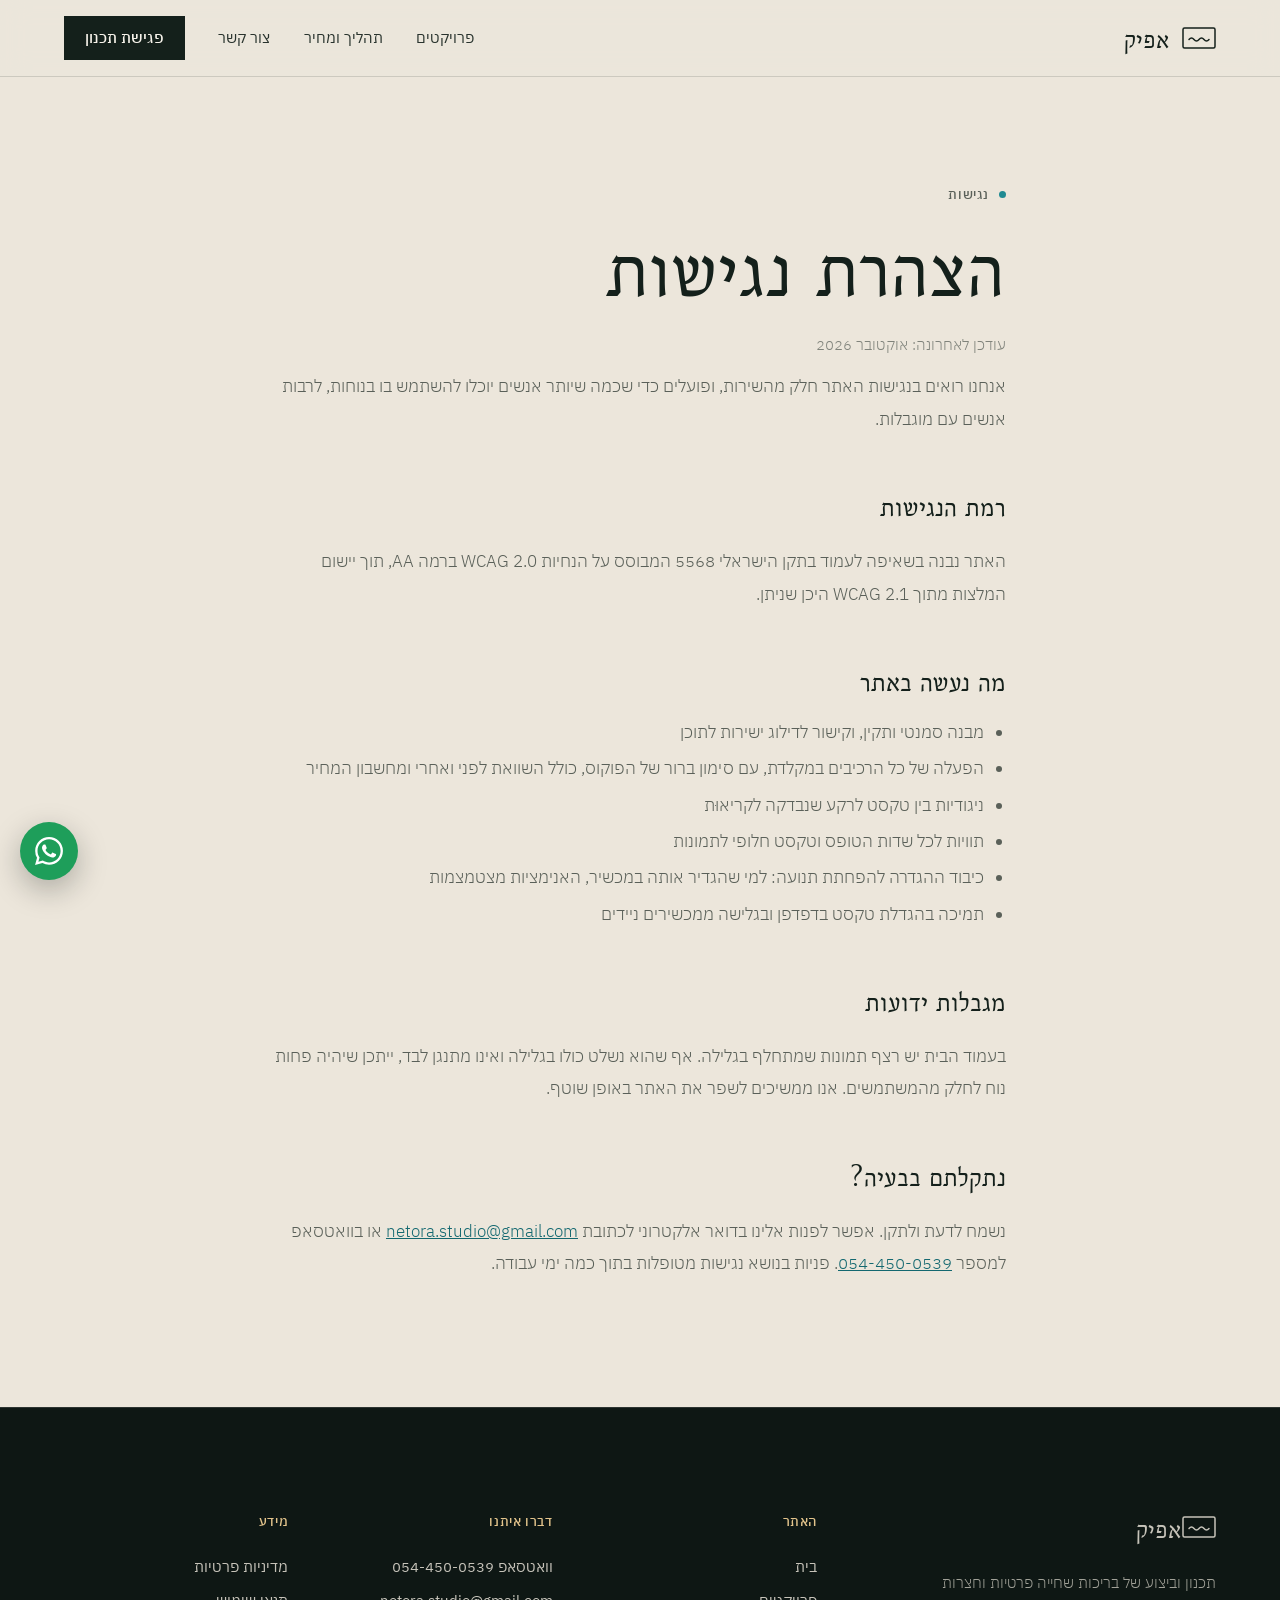
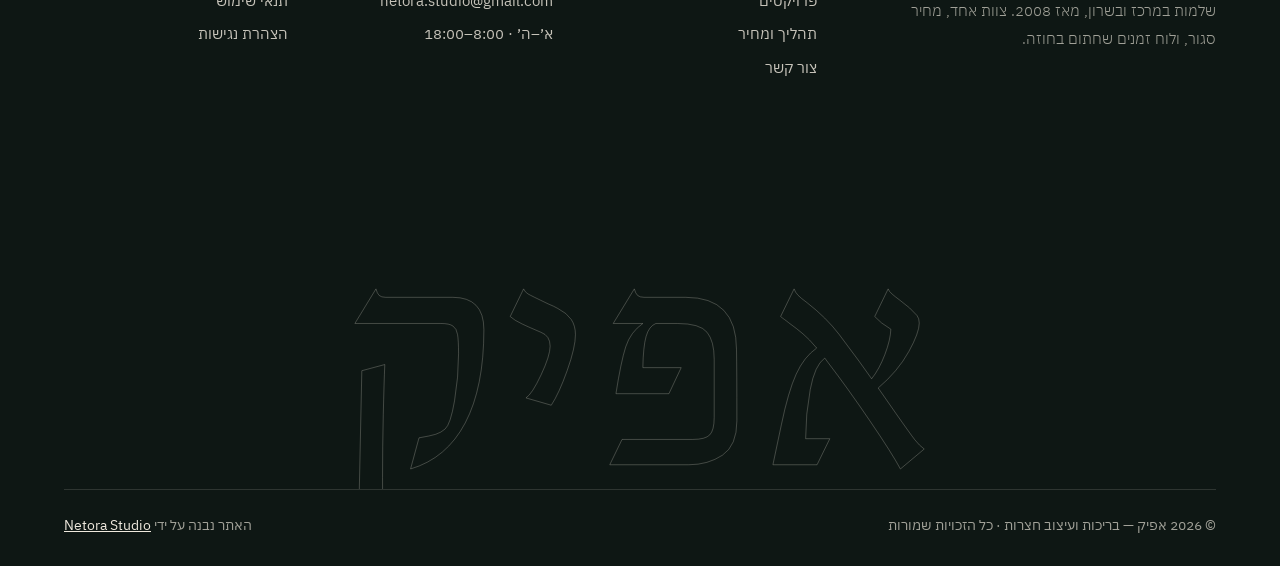
==== accessibility.html @ 0814e356 "Afik site: build-in-scroll home, project, process and price, contact Four pages plus privacy, terms " ====
<!DOCTYPE html>
<html lang="he" dir="rtl">
<head>
<meta charset="utf-8">
<meta name="viewport" content="width=device-width, initial-scale=1, viewport-fit=cover">
<title>הצהרת נגישות | אפיק</title>
<meta name="description" content="הצהרת נגישות של אתר אפיק — בריכות שחייה ועיצוב חצרות.">
<meta name="theme-color" content="#0E1714">
<link rel="canonical" href="https://noamel1407-oss.github.io/afik/accessibility.html">
<meta property="og:type" content="website">
<meta property="og:locale" content="he_IL">
<meta property="og:site_name" content="אפיק — בריכות ועיצוב חצרות">
<meta property="og:url" content="https://noamel1407-oss.github.io/afik/accessibility.html">
<meta property="og:title" content="הצהרת נגישות | אפיק">
<meta property="og:description" content="אפיק — בריכות שחייה ועיצוב חצרות.">
<meta property="og:image" content="https://noamel1407-oss.github.io/afik/media/share.jpg">
<meta property="og:image:secure_url" content="https://noamel1407-oss.github.io/afik/media/share.jpg">
<meta property="og:image:type" content="image/jpeg">
<meta property="og:image:width" content="1200">
<meta property="og:image:height" content="630">
<meta property="og:image:alt" content="בריכה בחצר מול בית עם חזית זכוכית, בשעת שקיעה, והשם אפיק">
<meta name="twitter:card" content="summary_large_image">
<meta name="twitter:title" content="הצהרת נגישות | אפיק">
<meta name="twitter:description" content="אפיק — בריכות שחייה ועיצוב חצרות.">
<meta name="twitter:image" content="https://noamel1407-oss.github.io/afik/media/share.jpg">
<link rel="icon" href="data:image/svg+xml,%3Csvg xmlns='http://www.w3.org/2000/svg' viewBox='0 0 64 64'%3E%3Crect width='64' height='64' fill='%230E1714'/%3E%3Cg fill='none' stroke='%23ECE6DB' stroke-width='3' stroke-linecap='round'%3E%3Crect x='12' y='19' width='40' height='26' rx='2'/%3E%3Cpath d='M19 33q3-4 6.5 0t6.5 0 6.5 0 6 0'/%3E%3C/g%3E%3C/svg%3E">
<link rel="preload" href="fonts/bellefair-hebrew-400-normal.woff2" as="font" type="font/woff2" crossorigin>
<link rel="preload" href="fonts/ibm-plex-sans-hebrew-hebrew-300-normal.woff2" as="font" type="font/woff2" crossorigin>
<link rel="preload" href="fonts/ibm-plex-sans-hebrew-hebrew-400-normal.woff2" as="font" type="font/woff2" crossorigin>
<script>(function(){var d=document.documentElement;d.classList.add('js');try{if(sessionStorage.getItem('afik-go')){d.classList.add('veil-in');sessionStorage.removeItem('afik-go')}}catch(e){}})();</script>
<link rel="stylesheet" href="site.css?v=1">
</head>
<body>
<a class="skip" href="#main">דילוג לתוכן</a>
<div id="veil" aria-hidden="true"></div>
<header id="nav" data-on="light">
  <a class="logo" href="index.html" aria-label="אפיק — לדף הבית"><svg viewBox="0 0 34 22" fill="none" stroke="currentColor" stroke-width="1.5" stroke-linecap="round" aria-hidden="true"><rect x="1" y="1" width="32" height="20" rx="1.5"/><path d="M7 12.5q2.5-3 5 0t5 0 5 0 5 0"/></svg><span>אפיק</span></a>
  <div class="nav-r">
    <nav class="nav-links" aria-label="ראשי"><a href="projects.html">פרויקטים</a><a href="process.html">תהליך ומחיר</a><a href="contact.html">צור קשר</a></nav>
    <a class="nav-cta" href="contact.html">פגישת תכנון</a>
    <button class="burger" type="button" aria-label="תפריט" aria-expanded="false" aria-controls="menu"><i></i><i></i></button>
  </div>
</header>
<div id="menu" aria-label="תפריט">
  <nav><a href="index.html">בית</a><a href="projects.html">פרויקטים</a><a href="process.html">תהליך ומחיר</a><a href="contact.html">צור קשר</a></nav>
  <div class="m-foot"><a href="https://wa.me/972544500539" target="_blank" rel="noopener">וואטסאפ 054-450-0539</a><a href="mailto:netora.studio@gmail.com">netora.studio@gmail.com</a><span>א׳–ה׳ · 8:00–18:00</span></div>
</div>

<main id="main" class="legal">
  <div class="wrap">
    <div class="lbl">נגישות</div>
    <h1>הצהרת נגישות</h1>
    <p class="upd">עודכן לאחרונה: אוקטובר 2026</p>
    <p>אנחנו רואים בנגישות האתר חלק מהשירות, ופועלים כדי שכמה שיותר אנשים יוכלו להשתמש בו בנוחות, לרבות אנשים עם מוגבלות.</p><h2>רמת הנגישות</h2><p>האתר נבנה בשאיפה לעמוד בתקן הישראלי 5568 המבוסס על הנחיות WCAG 2.0 ברמה AA, תוך יישום המלצות מתוך WCAG 2.1 היכן שניתן.</p><h2>מה נעשה באתר</h2><ul><li>מבנה סמנטי ותקין, וקישור לדילוג ישירות לתוכן</li><li>הפעלה של כל הרכיבים במקלדת, עם סימון ברור של הפוקוס, כולל השוואת לפני ואחרי ומחשבון המחיר</li><li>ניגודיות בין טקסט לרקע שנבדקה לקריאוּת</li><li>תוויות לכל שדות הטופס וטקסט חלופי לתמונות</li><li>כיבוד ההגדרה להפחתת תנועה: למי שהגדיר אותה במכשיר, האנימציות מצטמצמות</li><li>תמיכה בהגדלת טקסט בדפדפן ובגלישה ממכשירים ניידים</li></ul><h2>מגבלות ידועות</h2><p>בעמוד הבית יש רצף תמונות שמתחלף בגלילה. אף שהוא נשלט כולו בגלילה ואינו מתנגן לבד, ייתכן שיהיה פחות נוח לחלק מהמשתמשים. אנו ממשיכים לשפר את האתר באופן שוטף.</p><h2>נתקלתם בבעיה?</h2><p>נשמח לדעת ולתקן. אפשר לפנות אלינו בדואר אלקטרוני לכתובת <a href="mailto:netora.studio@gmail.com" dir="ltr">netora.studio@gmail.com</a> או בוואטסאפ למספר <a href="https://wa.me/972544500539" dir="ltr">054-450-0539</a>. פניות בנושא נגישות מטופלות בתוך כמה ימי עבודה.</p>
  </div>
</main>
<footer class="site on-dark" data-nav="dark">
  <div class="wrap">
    <div class="f-grid">
      <div>
        <a class="logo" href="index.html" style="color:var(--on-night)"><svg viewBox="0 0 34 22" fill="none" stroke="currentColor" stroke-width="1.5" stroke-linecap="round" aria-hidden="true"><rect x="1" y="1" width="32" height="20" rx="1.5"/><path d="M7 12.5q2.5-3 5 0t5 0 5 0 5 0"/></svg><span>אפיק</span></a>
        <p class="about" style="margin-top:20px">תכנון וביצוע של בריכות שחייה פרטיות וחצרות שלמות במרכז ובשרון, מאז 2008. צוות אחד, מחיר סגור, ולוח זמנים שחתום בחוזה.</p>
      </div>
      <div><h4>האתר</h4><a href="index.html">בית</a><a href="projects.html">פרויקטים</a><a href="process.html">תהליך ומחיר</a><a href="contact.html">צור קשר</a></div>
      <div><h4>דברו איתנו</h4><a href="https://wa.me/972544500539" target="_blank" rel="noopener">וואטסאפ <span dir="ltr">054-450-0539</span></a><a href="mailto:netora.studio@gmail.com">netora.studio@gmail.com</a><a href="contact.html">א׳–ה׳ · 8:00–18:00</a></div>
      <div><h4>מידע</h4><a href="privacy.html">מדיניות פרטיות</a><a href="terms.html">תנאי שימוש</a><a href="accessibility.html">הצהרת נגישות</a></div>
    </div>
    <div class="f-word" aria-hidden="true">אפיק</div>
    <div class="f-base">
      <span>© <span id="yr">2026</span> אפיק — בריכות ועיצוב חצרות · כל הזכויות שמורות</span>
      <span>האתר נבנה על ידי <a href="https://www.instagram.com/netora._studio/" target="_blank" rel="noopener">Netora Studio</a></span>
    </div>
  </div>
</footer>
<a class="wa-fab" href="https://wa.me/972544500539" target="_blank" rel="noopener" aria-label="כתבו לנו בוואטסאפ"><svg viewBox="0 0 24 24" fill="currentColor" aria-hidden="true"><path d="M.057 24l1.687-6.163a11.867 11.867 0 0 1-1.587-5.946C.16 5.335 5.495 0 12.05 0a11.817 11.817 0 0 1 8.413 3.488 11.824 11.824 0 0 1 3.48 8.414c-.003 6.557-5.338 11.892-11.893 11.892a11.9 11.9 0 0 1-5.688-1.448L.057 24zm6.597-3.807c1.676.995 3.276 1.591 5.392 1.592 5.448 0 9.886-4.434 9.889-9.885.002-5.462-4.415-9.89-9.881-9.892-5.452 0-9.887 4.434-9.889 9.884-.001 2.225.651 3.891 1.746 5.634l-.999 3.648 3.742-.981zm11.387-5.464c-.074-.124-.272-.198-.57-.347-.297-.149-1.758-.868-2.031-.967-.272-.099-.47-.149-.669.149-.198.297-.768.967-.941 1.165-.173.198-.347.223-.644.074-.297-.149-1.255-.462-2.39-1.475-.883-.788-1.48-1.761-1.653-2.059-.173-.297-.018-.458.13-.606.134-.133.297-.347.446-.521.151-.172.2-.296.3-.495.099-.198.05-.372-.025-.521-.075-.148-.669-1.611-.916-2.206-.242-.579-.487-.501-.669-.51l-.57-.01c-.198 0-.52.074-.792.372s-1.04 1.016-1.04 2.479 1.065 2.876 1.213 3.074c.149.198 2.095 3.2 5.076 4.487.709.306 1.263.489 1.694.626.712.226 1.36.194 1.872.118.571-.085 1.758-.719 2.006-1.413.248-.695.248-1.29.173-1.414z"/></svg><span class="tip">כתבו לנו בוואטסאפ</span></a>
<script src="site.js?v=1"></script>
</body>
</html>
---- site.css ----
/* ==========================================================================
   AFIK — pools & gardens
   Travertine stone, cypress ink, one turquoise accent taken from the water.
   Bellefair for display, IBM Plex Sans Hebrew for text. Native scroll only.
   ========================================================================== */

@font-face{font-family:"Bellefair";src:url(fonts/bellefair-hebrew-400-normal.woff2) format("woff2");font-weight:400;font-display:swap;unicode-range:U+0307-0308,U+0590-05FF,U+200C-2010,U+20AA,U+25CC,U+FB1D-FB4F}
@font-face{font-family:"Bellefair";src:url(fonts/bellefair-latin-400-normal.woff2) format("woff2");font-weight:400;font-display:swap;unicode-range:U+0000-00FF,U+0131,U+0152-0153,U+02BB-02BC,U+02C6,U+02DA,U+02DC,U+2000-206F,U+2074,U+20AC,U+2122,U+2191,U+2193,U+2212,U+2215,U+FEFF,U+FFFD}
@font-face{font-family:"Plex";src:url(fonts/ibm-plex-sans-hebrew-hebrew-300-normal.woff2) format("woff2");font-weight:300;font-display:swap;unicode-range:U+0307-0308,U+0590-05FF,U+200C-2010,U+20AA,U+25CC,U+FB1D-FB4F}
@font-face{font-family:"Plex";src:url(fonts/ibm-plex-sans-hebrew-hebrew-400-normal.woff2) format("woff2");font-weight:400;font-display:swap;unicode-range:U+0307-0308,U+0590-05FF,U+200C-2010,U+20AA,U+25CC,U+FB1D-FB4F}
@font-face{font-family:"Plex";src:url(fonts/ibm-plex-sans-hebrew-hebrew-500-normal.woff2) format("woff2");font-weight:500;font-display:swap;unicode-range:U+0307-0308,U+0590-05FF,U+200C-2010,U+20AA,U+25CC,U+FB1D-FB4F}
@font-face{font-family:"Plex";src:url(fonts/ibm-plex-sans-hebrew-hebrew-600-normal.woff2) format("woff2");font-weight:600;font-display:swap;unicode-range:U+0307-0308,U+0590-05FF,U+200C-2010,U+20AA,U+25CC,U+FB1D-FB4F}
@font-face{font-family:"Plex";src:url(fonts/ibm-plex-sans-hebrew-latin-300-normal.woff2) format("woff2");font-weight:300;font-display:swap;unicode-range:U+0000-00FF,U+2000-206F,U+20AC,U+2122,U+2212}
@font-face{font-family:"Plex";src:url(fonts/ibm-plex-sans-hebrew-latin-400-normal.woff2) format("woff2");font-weight:400;font-display:swap;unicode-range:U+0000-00FF,U+2000-206F,U+20AC,U+2122,U+2212}
@font-face{font-family:"Plex";src:url(fonts/ibm-plex-sans-hebrew-latin-500-normal.woff2) format("woff2");font-weight:500;font-display:swap;unicode-range:U+0000-00FF,U+2000-206F,U+20AC,U+2122,U+2212}
@font-face{font-family:"Plex";src:url(fonts/ibm-plex-sans-hebrew-latin-600-normal.woff2) format("woff2");font-weight:600;font-display:swap;unicode-range:U+0000-00FF,U+2000-206F,U+20AC,U+2122,U+2212}

:root{
  --stone:#ECE6DB; --paper:#F6F2EA; --sand:#DDD3C3;
  --ink:#14201B; --ink2:rgba(20,32,27,.68); --ink3:rgba(20,32,27,.5); --line:rgba(20,32,27,.14);
  --night:#0E1714; --night2:#16211D; --on-night:#EFE9DE; --on-night2:rgba(239,233,222,.66); --night-line:rgba(239,233,222,.14);
  --water:#1F8A92; --water-ink:#136870; --gold:#E3C48C;
  --display:"Bellefair","Frank Ruhl Libre",Georgia,serif;
  --sans:"Plex","Assistant",system-ui,-apple-system,"Segoe UI",Arial,sans-serif;
  --pad:max(20px,5vw);
  --out:cubic-bezier(.16,.84,.3,1);
  --io:cubic-bezier(.76,0,.24,1);
  --nav-h:76px;
}
*,*:before,*:after{box-sizing:border-box}
html{-webkit-text-size-adjust:100%;scroll-padding-top:90px}
body{margin:0;background:var(--stone);color:var(--ink);font-family:var(--sans);font-weight:400;font-size:17px;line-height:1.7;
  -webkit-font-smoothing:antialiased;text-rendering:optimizeLegibility;overflow-x:clip}
img{display:block;max-width:100%;height:auto}
a{color:inherit}
button,input,select,textarea{font:inherit;color:inherit}
h1,h2,h3,h4,p,figure,blockquote,ul,ol,dl,dd{margin:0}
ul,ol{padding:0;list-style:none}
:focus-visible{outline:2px solid var(--water);outline-offset:3px}
.sr{position:absolute!important;width:1px;height:1px;overflow:hidden;clip:rect(0 0 0 0);white-space:nowrap}
.skip{position:fixed;top:-60px;inset-inline-start:16px;z-index:300;background:var(--ink);color:var(--paper);padding:10px 16px;text-decoration:none;transition:top .2s}
.skip:focus{top:12px}
::selection{background:var(--water);color:#fff}

.wrap{width:100%;max-width:1360px;margin-inline:auto;padding-inline:var(--pad)}
.lbl{display:inline-flex;align-items:center;gap:10px;font-size:12.5px;font-weight:500;letter-spacing:.05em;color:var(--ink2)}
.lbl:before{content:"";width:7px;height:7px;border-radius:50%;background:var(--water);flex:none}
.on-dark .lbl,.lbl.light{color:var(--on-night2)}
.on-dark .lbl:before,.lbl.light:before{background:var(--gold)}
.disp{font-family:var(--display);font-weight:400;letter-spacing:-.005em}

/* ---------- buttons ---------- */
.btn{display:inline-flex;align-items:center;justify-content:center;gap:14px;min-height:56px;padding:0 28px;border:1px solid var(--ink);
  background:var(--ink);color:var(--paper);text-decoration:none;font-size:16px;font-weight:500;letter-spacing:.01em;cursor:pointer;
  transition:background .35s var(--out),color .35s var(--out),border-color .35s var(--out)}
.btn .ar{width:22px;height:12px;flex:none;transition:transform .45s var(--out)}
.btn:hover{background:var(--water-ink);border-color:var(--water-ink)}
.btn:hover .ar{transform:translateX(-6px)}
.btn.ghost{background:transparent;color:var(--ink)}
.btn.ghost:hover{background:var(--ink);color:var(--paper)}
.on-dark .btn,.btn.light{background:var(--on-night);color:var(--night);border-color:var(--on-night)}
.on-dark .btn:hover,.btn.light:hover{background:var(--gold);border-color:var(--gold)}
.on-dark .btn.ghost,.btn.light.ghost{background:transparent;color:var(--on-night);border-color:rgba(239,233,222,.5)}
.on-dark .btn.ghost:hover,.btn.light.ghost:hover{background:var(--on-night);color:var(--night);border-color:var(--on-night)}
.tl{display:inline-flex;align-items:center;gap:10px;text-decoration:none;font-weight:500;font-size:15.5px;padding-bottom:6px;
  background:linear-gradient(currentColor,currentColor) right bottom/100% 1px no-repeat;transition:background-size .5s var(--out)}
.tl:hover{background-size:0 1px}
.tl .ar{width:20px;height:11px}

/* ---------- page veil (transitions between pages) ---------- */
#veil{position:fixed;inset:0;z-index:250;background:var(--night);pointer-events:none;transform:scaleY(0);transform-origin:bottom}
html.veil-in #veil{transform:scaleY(1);transform-origin:top}
html.veil-out #veil{transform:scaleY(0);transform-origin:top;transition:transform .75s var(--io)}
html.veil-go #veil{transform:scaleY(1);transform-origin:bottom;transition:transform .55s var(--io);pointer-events:auto}

/* ---------- preloader (home, first visit) ---------- */
#pre{position:fixed;inset:0;z-index:260;background:var(--night);color:var(--on-night);display:none;transition:transform 1.05s var(--io)}
html.pre #pre{display:block}
html.pre-done #pre{transform:translateY(-101%)}
.pre-mid{position:absolute;inset:0;display:flex;flex-direction:column;align-items:center;justify-content:center;gap:22px}
.pre-mid svg{width:78px;height:52px}
.pre-mid svg *{stroke-dasharray:150;stroke-dashoffset:150;animation:draw 1.6s var(--out) forwards}
.pre-mid svg path{animation-delay:.35s}
@keyframes draw{to{stroke-dashoffset:0}}
.pre-name{font-family:var(--display);font-size:44px;line-height:1;opacity:0;animation:fadein 1s ease .5s forwards}
@keyframes fadein{to{opacity:1}}
.pre-foot{position:absolute;inset-inline:var(--pad);bottom:max(26px,4vh);display:flex;justify-content:space-between;align-items:flex-end;font-size:13px;letter-spacing:.04em;color:var(--on-night2)}
.pre-n{font-family:var(--display);font-size:clamp(70px,11vw,150px);line-height:.8;color:var(--on-night);direction:ltr}
.pre-bar{position:absolute;inset-inline:0;bottom:0;height:2px;background:var(--night-line)}
.pre-bar i{display:block;height:100%;background:var(--gold);transform:scaleX(0);transform-origin:right}

/* ---------- nav ---------- */
#nav{position:fixed;inset:0 0 auto 0;z-index:120;height:var(--nav-h);display:flex;align-items:center;justify-content:space-between;gap:24px;
  padding-inline:var(--pad);color:var(--ink);transition:color .4s ease,transform .5s var(--out)}
#nav:before{content:"";position:absolute;inset:0;z-index:-1;background:rgba(236,230,219,.9);-webkit-backdrop-filter:blur(14px);backdrop-filter:blur(14px);
  box-shadow:0 1px 0 var(--line);transition:opacity .4s ease}
#nav[data-on="dark"]{color:var(--on-night)}
#nav[data-on="dark"]:before{opacity:0}
#nav.hide{transform:translateY(-100%)}
.logo{display:flex;align-items:center;gap:12px;text-decoration:none;flex:none}
.logo svg{width:34px;height:22px;flex:none}
.logo span{font-family:var(--display);font-size:29px;line-height:1;padding-top:2px}
.nav-links{display:flex;align-items:center;gap:clamp(18px,2.6vw,40px);font-size:15px}
.nav-links a{text-decoration:none;position:relative;padding:6px 0;opacity:.9}
.nav-links a:after{content:"";position:absolute;inset-inline:0;bottom:0;height:1px;background:currentColor;transform:scaleX(0);transform-origin:right;transition:transform .45s var(--out)}
.nav-links a:hover:after,.nav-links a[aria-current="page"]:after{transform:scaleX(1)}
.nav-cta{display:inline-flex;align-items:center;gap:10px;height:44px;padding:0 20px;border:1px solid currentColor;text-decoration:none;font-size:14.5px;font-weight:500;
  transition:background .3s,color .3s,border-color .3s}
#nav:not([data-on="dark"]) .nav-cta{background:var(--ink);color:var(--paper);border-color:var(--ink)}
#nav:not([data-on="dark"]) .nav-cta:hover{background:var(--water-ink);border-color:var(--water-ink)}
#nav[data-on="dark"] .nav-cta{background:rgba(14,23,20,.18)}
#nav[data-on="dark"] .nav-cta:hover{background:var(--on-night);color:var(--night)}
.nav-r{display:flex;align-items:center;gap:clamp(18px,2.6vw,40px)}
.burger{display:none;width:44px;height:44px;border:0;background:none;padding:0;cursor:pointer;position:relative}
.burger i{position:absolute;inset-inline:10px;height:1.5px;background:currentColor;transition:transform .4s var(--out),top .4s var(--out)}
.burger i:nth-child(1){top:17px}.burger i:nth-child(2){top:26px}
html.menu-open .burger i:nth-child(1){top:21.5px;transform:rotate(45deg)}
html.menu-open .burger i:nth-child(2){top:21.5px;transform:rotate(-45deg)}
#menu{position:fixed;inset:0;z-index:110;background:var(--night);color:var(--on-night);display:flex;flex-direction:column;justify-content:flex-end;
  padding:calc(var(--nav-h) + 20px) var(--pad) max(32px,5vh);clip-path:inset(0 0 100% 0);transition:clip-path .7s var(--io);visibility:hidden}
html.menu-open #menu{clip-path:inset(0 0 0 0);visibility:visible}
html.menu-open #nav{color:var(--on-night)}
html.menu-open #nav:before{opacity:0}
#menu nav a{display:block;font-family:var(--display);font-size:clamp(46px,13vw,80px);line-height:1.12;text-decoration:none;
  transform:translateY(30px);opacity:0;transition:transform .7s var(--out),opacity .7s var(--out)}
html.menu-open #menu nav a{transform:none;opacity:1}
html.menu-open #menu nav a:nth-child(2){transition-delay:.06s}html.menu-open #menu nav a:nth-child(3){transition-delay:.12s}html.menu-open #menu nav a:nth-child(4){transition-delay:.18s}
#menu .m-foot{margin-top:38px;padding-top:22px;border-top:1px solid var(--night-line);display:flex;flex-wrap:wrap;gap:14px 28px;font-size:15px;color:var(--on-night2)}
#menu .m-foot a{text-decoration:none}
@media(max-width:900px){
  :root{--nav-h:66px}
  .nav-links,.nav-r .nav-cta{display:none}
  .burger{display:block}
  .logo span{font-size:26px}
}

/* ---------- reveal ---------- */
[data-rv]{opacity:0;transform:translateY(28px);transition:opacity 1.1s var(--out),transform 1.1s var(--out)}
[data-rv].in{opacity:1;transform:none}
[data-rv="2"]{transition-delay:.1s}[data-rv="3"]{transition-delay:.2s}[data-rv="4"]{transition-delay:.3s}
.split .ln{display:block;overflow:hidden;padding-bottom:.08em;margin-bottom:-.08em}
.split .ln > span{display:inline-block;transform:translateY(105%);transition:transform 1.2s var(--out)}
.split.in .ln > span{transform:none}
.split.in .ln:nth-child(2) > span{transition-delay:.08s}.split.in .ln:nth-child(3) > span{transition-delay:.16s}.split.in .ln:nth-child(4) > span{transition-delay:.24s}
.say .w{color:rgba(20,32,27,.18);transition:color .35s ease}
.say .w.on{color:var(--ink)}
.on-dark .say .w{color:rgba(239,233,222,.2)}
.on-dark .say .w.on{color:var(--on-night)}
.wipe{clip-path:inset(0 0 100% 0);transition:clip-path 1.4s var(--io)}
.wipe.in{clip-path:inset(0 0 0 0)}
.wipe img{transform:scale(1.16);transition:transform 2s var(--out)}
.wipe.in img{transform:scale(1)}

/* ==========================================================================
   HOME — the build
   ========================================================================== */
#build{position:relative;height:640vh;background:var(--night)}
#build .stage{position:sticky;top:0;height:100vh;height:100lvh;overflow:hidden}
.frames{position:absolute;inset:0}
.frames img{position:absolute;inset:0;width:100%;height:100%;object-fit:cover;object-position:50% 50%;opacity:0;will-change:opacity,transform}
.frames img:first-child{opacity:1}
.b-scrim{position:absolute;inset:0;pointer-events:none;
  background:
   linear-gradient(to top,rgba(10,17,14,.78) 0%,rgba(10,17,14,.38) 26%,rgba(10,17,14,0) 52%),
   linear-gradient(to bottom,rgba(10,17,14,.42) 0%,rgba(10,17,14,0) 18%)}
.b-ui{position:absolute;inset-inline:0;top:0;height:100vh;height:100dvh;z-index:4;color:var(--on-night);pointer-events:none}
.b-ui a,.b-ui button{pointer-events:auto}

.b-hero{position:absolute;inset-inline:var(--pad);bottom:max(46px,7vh);display:grid;grid-template-columns:1fr auto;align-items:end;gap:24px;will-change:transform,opacity}
.b-hero .eyebrow{font-size:14px;letter-spacing:.04em;font-weight:500;color:rgba(239,233,222,.86);margin-bottom:0;text-shadow:0 1px 12px rgba(10,17,14,.5)}
.wordmark{font-family:var(--display);font-weight:400;font-size:clamp(120px,19vw,300px);line-height:.86;margin-inline-start:-.03em;overflow:hidden;padding-top:.04em;padding-bottom:.02em;margin-top:-.2em}
.wordmark span{display:inline-block;transform:translateY(108%);transition:transform 1.3s var(--out)}
html.ready .wordmark span{transform:none}
.b-hero .tag{font-family:var(--display);font-size:clamp(22px,2.3vw,34px);line-height:1.2;margin-top:10px;opacity:0;transition:opacity 1s ease .5s}
html.ready .b-hero .tag{opacity:1}
.cue{display:flex;flex-direction:column;align-items:center;gap:14px;font-size:13px;letter-spacing:.05em;color:var(--on-night2);opacity:0;transition:opacity 1s ease .9s}
html.ready .cue{opacity:1}
.cue i{display:block;width:1px;height:54px;background:linear-gradient(var(--on-night),transparent);transform-origin:top;animation:drip 2.4s var(--out) infinite}
@keyframes drip{0%{transform:scaleY(0);opacity:1}60%{transform:scaleY(1);opacity:1}100%{transform:scaleY(1);opacity:0}}

.weeks{position:absolute;inset-inline-end:var(--pad);bottom:max(46px,7vh);text-align:left;opacity:0;transform:translateY(20px);transition:opacity .6s ease,transform .8s var(--out)}
.weeks.on{opacity:1;transform:none}
.weeks .k{font-size:13px;letter-spacing:.05em;color:var(--on-night2);font-weight:500}
.weeks .n{font-family:var(--display);font-size:clamp(84px,10vw,160px);line-height:1;direction:ltr;display:flex;align-items:flex-end;gap:10px;margin-top:8px}
.weeks .n small{font-family:var(--sans);font-size:15px;color:var(--on-night2);line-height:1.6;letter-spacing:.06em}
.digit{display:inline-block;height:1em;overflow:hidden;position:relative;width:.52em}
.digit b{position:absolute;inset-inline:0;top:0;font-weight:400;display:flex;flex-direction:column;transition:transform .6s var(--out)}
.digit b span{height:1em;line-height:1;display:block;text-align:center}

.chs{position:absolute;inset-inline-start:var(--pad);bottom:max(46px,7vh);width:min(620px,58vw)}
.ch{position:absolute;inset-inline-start:0;bottom:0;width:100%;visibility:hidden;transition:visibility 0s linear .55s}
.ch.on{visibility:visible;transition:none}
.ch .no{font-size:13px;letter-spacing:.05em;font-weight:500;color:var(--gold);overflow:hidden}
.ch h2{font-family:var(--display);font-weight:400;font-size:clamp(46px,6.2vw,104px);line-height:.98;margin-top:10px;overflow:hidden;padding-bottom:.08em}
.ch p{font-size:clamp(15px,1.15vw,18px);font-weight:300;line-height:1.6;color:rgba(239,233,222,.86);margin-top:14px;max-width:34ch;overflow:hidden}
.ch .no > span,.ch h2 > span,.ch p > span{display:inline-block;transform:translateY(110%);transition:transform .5s ease-in}
.ch.on .no > span,.ch.on h2 > span,.ch.on p > span{transform:none;transition:transform 1s var(--out)}
.ch.on h2 > span{transition-delay:.06s}.ch.on p > span{transition-delay:.14s}
.ch .acts{display:flex;flex-wrap:wrap;gap:12px;margin-top:26px;opacity:0;transform:translateY(16px);transition:opacity .4s ease,transform .5s var(--out)}
.ch.on .acts{opacity:1;transform:none;transition:opacity .9s ease .3s,transform 1s var(--out) .3s}

.b-rail{position:absolute;inset-inline:0;bottom:0;height:2px;background:rgba(239,233,222,.16)}
.b-rail i{display:block;height:100%;background:var(--gold);transform:scaleX(0);transform-origin:right}

@media(max-width:900px){
  #build{height:560vh}
  .b-scrim{background:
    linear-gradient(to bottom,rgba(10,17,14,.78) 0%,rgba(10,17,14,.5) 22%,rgba(10,17,14,0) 40%),
    linear-gradient(to top,rgba(10,17,14,.8) 0%,rgba(10,17,14,.35) 16%,rgba(10,17,14,0) 30%)}
  .b-hero{grid-template-columns:1fr;bottom:max(34px,5vh)}
  .wordmark{font-size:min(44vw,34vh)}
  .cue{display:none}
  .chs{width:auto;inset-inline-end:var(--pad);bottom:auto;top:calc(var(--nav-h) + 6px)}
  .ch{bottom:auto;top:0}
  .ch h2{font-size:clamp(40px,11vw,60px);margin-top:6px}
  .ch p{margin-top:8px;font-size:15px}
  .ch .acts{margin-top:18px}
  .ch .acts .btn{min-height:50px;padding:0 20px;font-size:15px}
  .weeks{inset-inline-end:auto;inset-inline-start:var(--pad);bottom:max(30px,4.5vh);text-align:right;display:flex;align-items:flex-end;gap:14px}
  .weeks .n{font-size:60px;margin-top:0}
  .weeks .k{padding-bottom:10px}
}
}

/* ---------- home: studio statement ---------- */
.studio{padding:clamp(100px,14vw,200px) 0 clamp(80px,10vw,140px)}
.studio-grid{display:grid;grid-template-columns:minmax(0,1.55fr) minmax(0,1fr);gap:clamp(36px,6vw,110px);align-items:end}
.say{font-family:var(--display);font-size:clamp(34px,4.3vw,68px);line-height:1.12;margin-top:28px}
.studio .side p{color:var(--ink2);font-weight:300;font-size:17px;line-height:1.85;max-width:44ch}
.studio .side .tl{margin-top:26px}
.facts{display:grid;grid-template-columns:repeat(4,1fr);margin-top:clamp(70px,9vw,130px);border-top:1px solid var(--line)}
.fact{padding:30px 0 0;padding-inline-end:24px;border-inline-start:1px solid var(--line);padding-inline-start:24px}
.fact:first-child{border-inline-start:0;padding-inline-start:0}
.fact b{display:flex;align-items:baseline;gap:6px;font-family:var(--display);font-weight:400;font-size:clamp(54px,6.4vw,104px);line-height:.9;direction:ltr;justify-content:flex-end}
.fact b sup{font-size:.36em;color:var(--water-ink);vertical-align:top}
.fact > span{display:block;margin-top:14px;color:var(--ink2);font-size:15px;font-weight:400}
@media(max-width:900px){
  .studio-grid{grid-template-columns:1fr;align-items:start}
  .facts{grid-template-columns:1fr 1fr}
  .fact:nth-child(3){border-inline-start:0;padding-inline-start:0}
  .fact{padding-bottom:30px;border-bottom:1px solid var(--line)}
}

/* ---------- home: services index ---------- */
.svc{padding:clamp(70px,9vw,130px) 0;border-top:1px solid var(--line)}
.sec-head{display:flex;justify-content:space-between;align-items:flex-end;gap:30px;margin-bottom:clamp(40px,5vw,70px)}
.sec-head h2{font-family:var(--display);font-weight:400;font-size:clamp(44px,5.8vw,92px);line-height:1;margin-top:18px}
.sec-head p{max-width:36ch;color:var(--ink2);font-weight:300}
.rows{border-top:1px solid var(--line)}
.row{display:grid;grid-template-columns:70px minmax(0,1.1fr) minmax(0,1fr) 60px;align-items:center;gap:24px;padding:26px 0;border-bottom:1px solid var(--line);
  text-decoration:none;position:relative;isolation:isolate}
.row:before{content:"";position:absolute;inset:0 calc(var(--pad) * -1);z-index:-1;background:var(--paper);transform:scaleY(0);transform-origin:bottom;transition:transform .55s var(--out)}
.row:hover:before{transform:scaleY(1)}
.row .i{font-size:13px;letter-spacing:.04em;color:var(--ink3);font-weight:500;direction:ltr;text-align:right}
.row h3{font-family:var(--display);font-weight:400;font-size:clamp(30px,3.4vw,52px);line-height:1.05;transition:transform .55s var(--out)}
.row:hover h3{transform:translateX(-12px)}
.row p{color:var(--ink2);font-size:15.5px;font-weight:300;line-height:1.7}
.row .go{justify-self:end;width:46px;height:46px;border:1px solid var(--line);border-radius:50%;display:grid;place-items:center;transition:background .4s,border-color .4s,color .4s}
.row .go svg{width:18px;height:10px}
.row:hover .go{background:var(--ink);border-color:var(--ink);color:var(--paper)}
@media(max-width:900px){
  .sec-head{flex-direction:column;align-items:flex-start}
  .row{grid-template-columns:44px 1fr 40px;gap:8px 14px;padding:22px 0}
  .row p{grid-column:2 / 3;grid-row:2}
  .row .go{grid-row:1 / 3;grid-column:3;width:40px;height:40px}
}

/* ---------- full-bleed with a quote ---------- */
.bleed{position:relative;height:min(118vh,1100px);overflow:hidden;color:var(--on-night);background:var(--night)}
.bleed img{position:absolute;inset:-8% 0;width:100%;height:116%;object-fit:cover;will-change:transform}
.bleed:after{content:"";position:absolute;inset:0;background:linear-gradient(to top,rgba(10,17,14,.8) 0%,rgba(10,17,14,.25) 42%,rgba(10,17,14,0) 64%)}
.bleed .q{position:absolute;z-index:2;inset-inline:var(--pad);bottom:clamp(40px,8vh,90px);max-width:980px}
.bleed blockquote{font-family:var(--display);font-size:clamp(34px,4.4vw,72px);line-height:1.1}
.bleed cite{display:block;margin-top:24px;font-style:normal;font-size:15px;color:var(--on-night2);letter-spacing:.04em}
.bleed .rate{position:absolute;z-index:2;top:clamp(120px,17vh,170px);inset-inline-end:var(--pad);text-align:left;font-size:14px;color:var(--on-night2)}
.bleed .rate b{display:block;font-family:var(--display);font-weight:400;font-size:clamp(56px,6vw,90px);line-height:.9;color:var(--on-night);direction:ltr}
@media(max-width:900px){.bleed{height:96svh}.bleed img{object-position:30% 50%}}

/* ---------- doors to the other pages ---------- */
.doors{padding:clamp(80px,10vw,150px) 0}
.doors-grid{display:grid;grid-template-columns:1.25fr 1fr;gap:clamp(18px,2vw,30px);align-items:end}
.door{display:block;text-decoration:none}
.door .pic{position:relative;overflow:hidden;aspect-ratio:4 / 3;background:var(--sand)}
.door:nth-child(2) .pic{aspect-ratio:4 / 4.4}
.door .pic img{width:100%;height:100%;object-fit:cover;transition:transform 1.4s var(--out)}
.door:hover .pic img{transform:scale(1.045)}
.door .meta{display:flex;justify-content:space-between;align-items:flex-start;gap:20px;padding-top:22px}
.door .k{font-size:13px;letter-spacing:.04em;color:var(--ink3);font-weight:500}
.door h3{font-family:var(--display);font-weight:400;font-size:clamp(32px,3.2vw,52px);line-height:1.05;margin-top:8px}
.door p{color:var(--ink2);font-weight:300;font-size:15.5px;margin-top:8px;max-width:40ch}
.door .go{flex:none;width:54px;height:54px;border:1px solid var(--line);border-radius:50%;display:grid;place-items:center;transition:background .4s,color .4s,border-color .4s;margin-top:6px}
.door .go svg{width:20px;height:11px}
.door:hover .go{background:var(--ink);color:var(--paper);border-color:var(--ink)}
@media(max-width:900px){.doors-grid{grid-template-columns:1fr;gap:56px}.door:nth-child(2) .pic{aspect-ratio:4 / 3}}

/* ---------- dark call to action ---------- */
.call{background:var(--night);color:var(--on-night);padding:clamp(100px,13vw,190px) 0 clamp(90px,11vw,160px);position:relative;overflow:hidden}
.call h2{font-family:var(--display);font-weight:400;font-size:clamp(50px,8.2vw,140px);line-height:.98;margin-top:26px;max-width:12ch}
.call .row2{display:flex;justify-content:space-between;align-items:flex-end;gap:40px;margin-top:clamp(40px,5vw,70px);flex-wrap:wrap}
.call p{max-width:46ch;color:var(--on-night2);font-weight:300;font-size:17.5px;line-height:1.8}
.call .acts{display:flex;gap:12px;flex-wrap:wrap}
.call .mark{position:absolute;inset-inline-end:-4vw;top:-6vw;width:min(46vw,640px);opacity:.06;pointer-events:none}

/* ---------- footer ---------- */
footer.site{background:var(--night);color:var(--on-night2);border-top:1px solid var(--night-line);padding-top:clamp(70px,8vw,110px);font-size:15px}
.f-grid{display:grid;grid-template-columns:1.6fr 1fr 1fr 1fr;gap:40px}
.f-grid h4{font-size:12.5px;letter-spacing:.05em;color:var(--gold);font-weight:500;margin-bottom:18px}
.f-grid a{text-decoration:none;display:block;padding:4px 0;color:var(--on-night);opacity:.82;transition:opacity .3s}
.f-grid a:hover{opacity:1}
.f-grid .about{max-width:34ch;line-height:1.85;font-weight:300}
.f-word{font-family:var(--display);font-size:clamp(160px,30vw,460px);line-height:.72;color:transparent;-webkit-text-stroke:1px rgba(239,233,222,.24);
  margin-top:clamp(60px,7vw,100px);text-align:center;user-select:none;overflow:hidden;padding-top:.1em}
.f-base{display:flex;justify-content:space-between;gap:20px;flex-wrap:wrap;padding:24px 0 30px;border-top:1px solid var(--night-line);font-size:13.5px}
.f-base a{color:var(--on-night)}
@media(max-width:900px){.f-grid{grid-template-columns:1fr 1fr}.f-grid > div:first-child{grid-column:1 / -1}}

/* ---------- floating WhatsApp ---------- */
.wa-fab{position:fixed;inset-inline-end:20px;bottom:20px;z-index:100;width:58px;height:58px;border-radius:50%;background:#1E9E5A;color:#fff;display:grid;place-items:center;
  box-shadow:0 10px 30px rgba(10,17,14,.28);transition:transform .5s var(--out),opacity .4s ease;text-decoration:none}
.wa-fab svg{width:28px;height:28px}
.wa-fab:hover{transform:scale(1.06)}
.wa-fab.off{opacity:0;transform:translateY(20px);pointer-events:none}
.wa-fab .tip{position:absolute;inset-inline-end:68px;white-space:nowrap;background:var(--ink);color:var(--paper);font-size:13.5px;padding:7px 12px;opacity:0;transform:translateX(-6px);transition:opacity .3s,transform .3s;pointer-events:none}
.wa-fab:hover .tip{opacity:1;transform:none}

/* ==========================================================================
   INNER PAGES
   ========================================================================== */
.p-hero{position:relative;height:100vh;height:100svh;min-height:560px;overflow:hidden;background:var(--night);color:var(--on-night)}
.p-hero > img{position:absolute;inset:0;width:100%;height:100%;object-fit:cover;transform:scale(1.08);transition:transform 2.4s var(--out)}
html.ready .p-hero > img{transform:scale(1)}
.p-hero:after{content:"";position:absolute;inset:0;background:linear-gradient(to top,rgba(10,17,14,.82) 0%,rgba(10,17,14,.3) 40%,rgba(10,17,14,0) 62%),linear-gradient(to bottom,rgba(10,17,14,.4),rgba(10,17,14,0) 20%)}
.p-hero .pin{position:absolute;z-index:2;inset-inline:var(--pad);bottom:clamp(40px,8vh,90px)}
.p-hero h1{font-family:var(--display);font-weight:400;font-size:clamp(58px,9vw,150px);line-height:.95;margin-top:20px}
.p-hero p{max-width:52ch;font-weight:300;font-size:clamp(16px,1.3vw,19px);color:rgba(239,233,222,.86);margin-top:20px;line-height:1.7}

.plain-hero{padding:calc(var(--nav-h) + clamp(70px,10vw,150px)) 0 clamp(50px,6vw,90px)}
.plain-hero h1{font-family:var(--display);font-weight:400;font-size:clamp(68px,12vw,210px);line-height:.9;margin-top:22px}
.plain-hero .sub{display:grid;grid-template-columns:minmax(0,1fr) minmax(0,1fr);gap:40px;margin-top:clamp(30px,4vw,56px);align-items:end}
.plain-hero .sub p{color:var(--ink2);font-weight:300;font-size:clamp(17px,1.4vw,21px);line-height:1.75;max-width:44ch}
@media(max-width:900px){.plain-hero .sub{grid-template-columns:1fr}}

/* facts strip */
.strip{display:grid;grid-template-columns:repeat(5,1fr);border-bottom:1px solid var(--line)}
.strip > div{padding:30px 22px 30px 0;border-inline-start:1px solid var(--line);padding-inline-start:22px}
.strip > div:first-child{border-inline-start:0;padding-inline-start:0}
.strip dt{font-size:12.5px;letter-spacing:.04em;color:var(--ink3);font-weight:500}
.strip dd{font-family:var(--display);font-size:clamp(24px,2.1vw,34px);line-height:1.15;margin-top:10px}
@media(max-width:900px){.strip{grid-template-columns:1fr 1fr}.strip > div{border-bottom:1px solid var(--line)}.strip > div:nth-child(odd){border-inline-start:0;padding-inline-start:0}.strip > div:last-child{grid-column:1 / -1;border-bottom:0}}

/* before / after */
.ba{padding:clamp(80px,10vw,150px) 0}
.ba h2{font-family:var(--display);font-weight:400;font-size:clamp(44px,6vw,98px);line-height:1;margin-top:18px}
.ba-box{position:relative;margin-top:clamp(36px,4vw,60px);aspect-ratio:16 / 9;overflow:hidden;background:var(--sand);user-select:none;touch-action:pan-y;cursor:ew-resize;--x:50%}
.ba-box img{position:absolute;inset:0;width:100%;height:100%;object-fit:cover;pointer-events:none}
.ba-box .after{clip-path:inset(0 var(--x) 0 0)}
.ba-box .handle{position:absolute;top:0;bottom:0;right:var(--x);width:2px;margin-right:-1px;background:var(--paper);box-shadow:0 0 18px rgba(0,0,0,.25)}
.ba-box .knob{position:absolute;top:50%;left:50%;width:64px;height:64px;margin:-32px 0 0 -32px;border-radius:50%;background:rgba(246,242,234,.92);color:var(--ink);
  display:grid;place-items:center;box-shadow:0 8px 30px rgba(10,17,14,.25);border:0;padding:0;cursor:ew-resize}
.ba-box .knob svg{width:30px;height:14px}
.ba-box .tg{position:absolute;top:22px;font-size:13px;letter-spacing:.05em;font-weight:500;color:#fff;background:rgba(14,23,20,.42);padding:7px 12px;-webkit-backdrop-filter:blur(6px);backdrop-filter:blur(6px)}
.ba-box .tg.a{right:22px}.ba-box .tg.b{left:22px}
.ba .hint{margin-top:16px;color:var(--ink3);font-size:14px}
@media(max-width:700px){.ba-box{aspect-ratio:4 / 5}.ba-box .knob{width:54px;height:54px;margin:-27px 0 0 -27px}}

/* story */
.story{padding:clamp(40px,6vw,90px) 0 clamp(80px,10vw,150px)}
.story-grid{display:grid;grid-template-columns:minmax(0,1fr) minmax(0,1fr) minmax(0,1fr);gap:clamp(30px,4vw,70px);border-top:1px solid var(--line);padding-top:40px}
.story h3{font-size:12.5px;letter-spacing:.05em;color:var(--ink3);font-weight:500;margin-bottom:16px}
.story p{font-weight:300;color:var(--ink2);line-height:1.85}
.story .lead{font-family:var(--display);font-size:clamp(26px,2.5vw,40px);line-height:1.2;color:var(--ink)}
@media(max-width:900px){.story-grid{grid-template-columns:1fr}}

/* details mosaic */
.dets{padding-bottom:clamp(80px,10vw,150px)}
.mosaic{display:grid;grid-template-columns:repeat(12,1fr);gap:clamp(14px,1.6vw,24px);align-items:start}
.mosaic figure{position:relative}
.mosaic .pic{overflow:hidden;background:var(--sand)}
.mosaic img{width:100%;height:100%;object-fit:cover}
.mosaic figcaption{display:flex;gap:12px;margin-top:14px;font-size:15px;color:var(--ink2);line-height:1.55}
.mosaic figcaption b{font-weight:500;color:var(--ink3);font-size:13px;letter-spacing:.04em;padding-top:2px;direction:ltr}
.m1{grid-column:1 / 8}.m1 .pic{aspect-ratio:16 / 10}
.m2{grid-column:8 / 13;margin-top:18%}.m2 .pic{aspect-ratio:4 / 4.5}
.m3{grid-column:2 / 7;margin-top:-4%}.m3 .pic{aspect-ratio:16 / 8}
.m4{grid-column:7 / 13;margin-top:8%}.m4 .pic{aspect-ratio:16 / 9}
@media(max-width:900px){.mosaic{grid-template-columns:1fr;gap:40px}.mosaic figure{grid-column:1 / -1!important;margin-top:0!important}}

/* quote block on stone */
.qt{padding:clamp(90px,11vw,170px) 0;border-top:1px solid var(--line)}
.qt blockquote{font-family:var(--display);font-size:clamp(36px,4.8vw,78px);line-height:1.1;max-width:20ch}
.qt cite{display:block;margin-top:30px;font-style:normal;color:var(--ink2);font-size:15.5px}

/* ---------- process page ---------- */
.gantt{margin-top:clamp(50px,6vw,90px);border-top:1px solid var(--line);padding-top:26px}
.g-scale{display:grid;grid-template-columns:repeat(10,1fr);font-size:12.5px;color:var(--ink3);letter-spacing:.06em;margin-inline-start:var(--gl)}
.g-scale span{border-inline-start:1px solid var(--line);padding-inline-start:8px}
.g-row{display:grid;grid-template-columns:var(--gl) 1fr;align-items:center;min-height:44px;border-bottom:1px solid var(--line)}
.gantt{--gl:220px}
.g-row .t{font-size:15px;color:var(--ink)}
.g-row .t small{display:block;color:var(--ink3);font-size:12.5px}
.g-track{position:relative;height:44px;background:repeating-linear-gradient(to left,transparent 0,transparent calc(10% - 1px),var(--line) calc(10% - 1px),var(--line) 10%)}
.g-bar{position:absolute;top:12px;bottom:12px;right:calc(var(--s) * 10%);width:calc(var(--d) * 10%);background:var(--ink);transform:scaleX(0);transform-origin:right;transition:transform 1.2s var(--out)}
.gantt.in .g-bar{transform:scaleX(1)}
.gantt.in .g-row:nth-child(3) .g-bar{transition-delay:.1s}.gantt.in .g-row:nth-child(4) .g-bar{transition-delay:.2s}.gantt.in .g-row:nth-child(5) .g-bar{transition-delay:.3s}
.gantt.in .g-row:nth-child(6) .g-bar{transition-delay:.4s}.gantt.in .g-row:nth-child(7) .g-bar{transition-delay:.5s}
.g-bar.w{background:var(--water)}
@media(max-width:700px){.gantt{--gl:118px}.g-row .t{font-size:13.5px;line-height:1.35}.g-scale{font-size:11px}.g-scale span{padding-inline-start:3px}}

.phases{padding:clamp(70px,9vw,140px) 0;border-top:1px solid var(--line)}
.ph-grid{display:grid;grid-template-columns:minmax(0,1fr) minmax(0,1.05fr);gap:clamp(40px,6vw,110px);align-items:start}
.ph-list{padding-bottom:20vh}
.ph{padding:clamp(60px,12vh,130px) 0;border-bottom:1px solid var(--line);opacity:.3;transition:opacity .6s ease}
.ph:first-child{padding-top:10px}
.ph.on{opacity:1}
.ph .w{font-size:13px;letter-spacing:.04em;color:var(--water-ink);font-weight:500}
.ph h3{font-family:var(--display);font-weight:400;font-size:clamp(40px,4.6vw,74px);line-height:1;margin-top:14px;display:flex;gap:20px;align-items:baseline}
.ph h3 i{font-style:normal;font-size:.42em;color:var(--ink3);font-family:var(--sans);direction:ltr}
.ph p{margin-top:20px;color:var(--ink2);font-weight:300;font-size:17px;line-height:1.85;max-width:46ch}
.ph .mob{display:none}
.ph-pin{position:sticky;top:calc(var(--nav-h) + 4vh);height:calc(100vh - var(--nav-h) - 8vh);display:flex;flex-direction:column;justify-content:center}
.ph-frame{position:relative;aspect-ratio:4 / 3;overflow:hidden;background:var(--sand)}
.ph-frame img{position:absolute;inset:0;width:100%;height:100%;object-fit:cover;opacity:0;transform:scale(1.04);transition:opacity .9s ease,transform 1.6s var(--out)}
.ph-frame img.on{opacity:1;transform:none}
.ph-cap{display:flex;justify-content:space-between;margin-top:16px;font-size:14px;color:var(--ink3)}
.ph-cap b{font-weight:500;color:var(--ink)}
@media(max-width:900px){
  .ph-grid{grid-template-columns:1fr}
  .ph-pin{display:none}
  .ph{opacity:1;padding:50px 0}
  .ph .mob{display:block;margin-top:24px;aspect-ratio:4 / 3;overflow:hidden}
  .ph .mob img{width:100%;height:100%;object-fit:cover}
  .ph-list{padding-bottom:0}
}

/* calculator */
.calc{background:var(--paper);padding:clamp(80px,10vw,150px) 0;border-top:1px solid var(--line)}
.calc-grid{display:grid;grid-template-columns:minmax(0,1.25fr) minmax(0,1fr);gap:clamp(30px,5vw,90px);align-items:start;margin-top:clamp(40px,5vw,70px)}
.q{border-top:1px solid var(--line);padding:26px 0}
.q legend,.q .qt2{font-size:13px;letter-spacing:.04em;color:var(--ink3);font-weight:500;padding:0;margin-bottom:16px;float:left;width:100%;text-align:right}
fieldset.q{border:0;margin:0;border-top:1px solid var(--line);min-width:0}
.opts{display:flex;flex-wrap:wrap;gap:10px;clear:both}
.opt{position:relative}
.opt input{position:absolute;opacity:0;inset:0;width:100%;height:100%;margin:0;cursor:pointer}
.opt span{display:flex;flex-direction:column;justify-content:center;min-height:52px;padding:10px 18px;border:1px solid var(--line);background:var(--stone);font-size:15.5px;line-height:1.3;transition:background .25s,border-color .25s,color .25s}
.opt span small{font-size:12.5px;color:var(--ink3);margin-top:2px;transition:color .25s}
.opt input:checked + span{background:var(--ink);color:var(--paper);border-color:var(--ink)}
.opt input:checked + span small{color:rgba(246,242,234,.66)}
.opt input:focus-visible + span{outline:2px solid var(--water);outline-offset:2px}
.opt:hover span{border-color:var(--ink3)}
.res{position:sticky;top:calc(var(--nav-h) + 30px);background:var(--night);color:var(--on-night);padding:clamp(28px,3vw,44px)}
.res .k{font-size:13px;letter-spacing:.04em;color:var(--on-night2);font-weight:500}
.res .price{font-family:var(--display);font-size:clamp(46px,4.6vw,76px);line-height:1;margin-top:18px;direction:rtl;white-space:nowrap}
.res .price small{font-family:var(--sans);font-size:15px;color:var(--on-night2)}
.res .vat{font-size:14px;color:var(--on-night2);margin-top:8px}
.res .meta{display:grid;grid-template-columns:1fr 1fr;gap:18px;margin-top:28px;padding-top:22px;border-top:1px solid var(--night-line)}
.res .meta b{display:block;font-family:var(--display);font-weight:400;font-size:30px;line-height:1.1;color:var(--on-night)}
.res .meta span{font-size:13.5px;color:var(--on-night2)}
.res .btn{width:100%;margin-top:30px}
.res .fine{margin-top:16px;font-size:13px;line-height:1.6;color:var(--on-night2)}
.res-mini{display:none}
@media(max-width:900px){
  .calc-grid{grid-template-columns:1fr}.res{position:relative;top:0;scroll-margin-top:90px}
  .res-mini{position:sticky;bottom:14px;z-index:5;display:flex;justify-content:space-between;align-items:center;gap:12px;margin-top:10px;
    background:var(--night);color:var(--on-night);padding:14px 18px;text-decoration:none;font-size:14.5px;box-shadow:0 12px 30px rgba(10,17,14,.25);margin-inline-end:72px}
  .res-mini b{font-family:var(--display);font-weight:400;font-size:24px}
  .res-mini span:last-child{color:var(--gold);font-size:13.5px}
}

/* included + trust */
.inc{padding:clamp(80px,10vw,150px) 0}
.inc-grid{display:grid;grid-template-columns:minmax(0,1fr) minmax(0,1.4fr);gap:clamp(30px,5vw,90px)}
.inc h2{font-family:var(--display);font-weight:400;font-size:clamp(42px,5vw,80px);line-height:1;margin-top:18px}
.inc ul{display:grid;grid-template-columns:1fr 1fr;column-gap:40px}
.inc li{display:flex;gap:14px;align-items:baseline;padding:18px 0;border-bottom:1px solid var(--line);font-size:16.5px}
.inc li:before{content:"";flex:none;width:13px;height:7px;border-left:1.5px solid var(--water-ink);border-bottom:1.5px solid var(--water-ink);transform:rotate(-45deg) translate(1px,-4px)}
@media(max-width:900px){.inc-grid,.inc ul{grid-template-columns:1fr}}
.trust{display:grid;grid-template-columns:repeat(4,1fr);border-top:1px solid var(--line);margin-top:clamp(60px,7vw,110px)}
.trust > div{padding:30px 24px 0;border-inline-start:1px solid var(--line)}
.trust > div:first-child{border-inline-start:0;padding-inline-start:0}
.trust b{display:block;font-family:var(--display);font-weight:400;font-size:clamp(26px,2.4vw,38px);line-height:1.1}
.trust span{display:block;margin-top:10px;color:var(--ink2);font-size:15px;font-weight:300;line-height:1.65}
@media(max-width:900px){.trust{grid-template-columns:1fr 1fr;row-gap:30px}.trust > div:nth-child(3){border-inline-start:0;padding-inline-start:0}}

/* faq */
.faq{padding:clamp(80px,10vw,150px) 0;border-top:1px solid var(--line)}
.faq-grid{display:grid;grid-template-columns:minmax(0,1fr) minmax(0,1.6fr);gap:clamp(30px,5vw,90px)}
.faq h2{font-family:var(--display);font-weight:400;font-size:clamp(42px,5vw,80px);line-height:1;margin-top:18px}
.faq details{border-bottom:1px solid var(--line)}
.faq details:first-child{border-top:1px solid var(--line)}
.faq summary{list-style:none;cursor:pointer;display:flex;justify-content:space-between;align-items:center;gap:20px;padding:26px 0;font-family:var(--display);font-size:clamp(23px,2vw,30px);line-height:1.25}
.faq summary::-webkit-details-marker{display:none}
.faq summary i{position:relative;flex:none;width:18px;height:18px}
.faq summary i:before,.faq summary i:after{content:"";position:absolute;top:50%;inset-inline:0;height:1.5px;background:currentColor;transition:transform .4s var(--out)}
.faq summary i:after{transform:rotate(90deg)}
.faq details[open] summary i:after{transform:rotate(0)}
.faq .ans{padding:0 0 28px;color:var(--ink2);font-weight:300;line-height:1.85;max-width:60ch}
@media(max-width:900px){.faq-grid{grid-template-columns:1fr}}

/* ---------- contact page ---------- */
.ct{display:grid;grid-template-columns:minmax(0,1fr) minmax(0,1fr);min-height:100vh;min-height:100svh}
.ct-pic{position:sticky;top:0;height:100vh;height:100svh;overflow:hidden;background:var(--night);color:var(--on-night);order:2}
.ct-pic img{width:100%;height:100%;object-fit:cover;object-position:30% 50%}
.ct-pic:after{content:"";position:absolute;inset:0;background:linear-gradient(to top,rgba(10,17,14,.78),rgba(10,17,14,0) 55%)}
.ct-pic .pin{position:absolute;z-index:2;inset-inline:clamp(28px,4vw,60px);bottom:clamp(30px,6vh,70px)}
.ct-pic blockquote{font-family:var(--display);font-size:clamp(30px,2.8vw,46px);line-height:1.15;max-width:18ch}
.ct-pic cite{display:block;font-style:normal;margin-top:16px;font-size:14.5px;color:var(--on-night2)}
.ct-form{padding:calc(var(--nav-h) + clamp(50px,7vw,100px)) var(--pad) clamp(60px,8vw,110px);padding-inline-end:clamp(30px,5vw,90px)}
.ct-form h1{font-family:var(--display);font-weight:400;font-size:clamp(56px,7vw,116px);line-height:.95;margin-top:20px}
.ct-form > p{color:var(--ink2);font-weight:300;font-size:17.5px;line-height:1.8;max-width:44ch;margin-top:22px}
.next3{display:grid;grid-template-columns:repeat(3,1fr);gap:16px;margin-top:40px;border-top:1px solid var(--line);padding-top:22px}
.next3 b{display:block;font-family:var(--display);font-weight:400;font-size:24px;line-height:1.15}
.next3 span{display:block;font-size:13.5px;color:var(--ink3);margin-top:6px;line-height:1.5}
.next3 i{display:block;font-style:normal;font-size:12.5px;letter-spacing:.04em;color:var(--water-ink);font-weight:500;margin-bottom:8px;direction:ltr;text-align:right}
form.lead{margin-top:46px}
.fields{display:grid;grid-template-columns:1fr 1fr;gap:0 26px}
.field{position:relative;padding-top:6px}
.field.full{grid-column:1 / -1}
.field label{display:block;font-size:13px;letter-spacing:.03em;color:var(--ink2);font-weight:500}
.field label em{font-style:normal;color:var(--water-ink)}
.field input,.field select,.field textarea{width:100%;border:0;border-bottom:1px solid rgba(20,32,27,.32);background:transparent;padding:10px 0 14px;font-size:17px;border-radius:0;outline:none;
  transition:border-color .3s;appearance:none;-webkit-appearance:none}
.field textarea{min-height:96px;resize:vertical}
.field select{background-image:linear-gradient(45deg,transparent 50%,var(--ink) 50%),linear-gradient(135deg,var(--ink) 50%,transparent 50%);
  background-position:left 6px top 22px,left 0 top 22px;background-size:6px 6px,6px 6px;background-repeat:no-repeat;padding-left:20px;cursor:pointer}
.field input:focus,.field select:focus,.field textarea:focus{border-bottom-color:var(--water-ink)}
.field .err{display:block;min-height:22px;font-size:13px;color:#A33A2B;padding-top:4px}
.field.bad input,.field.bad select{border-bottom-color:#A33A2B}
.cfg{margin-top:26px;background:var(--paper);border:1px solid var(--line);padding:18px 20px;display:none}
.cfg.on{display:block}
.cfg .h{display:flex;justify-content:space-between;align-items:center;gap:10px;font-size:13px;letter-spacing:.04em;color:var(--ink3);font-weight:500}
.cfg .h button{border:0;background:none;color:var(--ink2);cursor:pointer;font-size:13.5px;text-decoration:underline}
.cfg p{margin-top:8px;font-size:15.5px;line-height:1.7}
.send{display:flex;align-items:center;gap:22px;margin-top:28px;flex-wrap:wrap}
.send .note{font-size:13.5px;color:var(--ink3);max-width:36ch;line-height:1.6}
.direct{display:grid;grid-template-columns:repeat(3,1fr);gap:20px;margin-top:60px;padding-top:24px;border-top:1px solid var(--line)}
.direct span{display:block;font-size:12.5px;letter-spacing:.04em;color:var(--ink3);font-weight:500}
.direct a,.direct p{display:block;margin-top:8px;font-size:16px;text-decoration:none}
.direct a:hover{color:var(--water-ink)}
@media(max-width:900px){
  .ct{grid-template-columns:1fr}
  .ct-pic{position:relative;height:62svh;order:0}
  .ct-form{padding:50px var(--pad) 70px}
  .direct{grid-template-columns:1fr}
  .next3{gap:10px}.next3 b{font-size:19px}.next3 span{font-size:12.5px}
  .fields{grid-template-columns:1fr}
}

/* ---------- legal pages ---------- */
.legal{padding:calc(var(--nav-h) + clamp(60px,8vw,120px)) 0 clamp(80px,10vw,140px)}
.legal .wrap{max-width:860px}
.legal h1{font-family:var(--display);font-weight:400;font-size:clamp(52px,7vw,104px);line-height:1;margin-top:18px}
.legal .upd{color:var(--ink3);font-size:14.5px;margin-top:16px}
.legal h2{font-family:var(--display);font-weight:400;font-size:clamp(26px,2.4vw,34px);margin-top:46px}
.legal p,.legal li{color:var(--ink2);font-weight:300;line-height:1.9;margin-top:12px}
.legal ul{list-style:disc;padding-inline-start:22px;margin-top:8px}
.legal li{margin-top:4px}
.legal a{color:var(--water-ink)}

@media (prefers-reduced-motion:reduce){
  [data-rv],.split .ln > span,.wipe,.wipe img,.wordmark span{transition:none!important;transform:none!important;opacity:1!important;clip-path:none!important}
  .cue i{animation:none}
  html.veil-go #veil,html.veil-out #veil{transition:none}
}
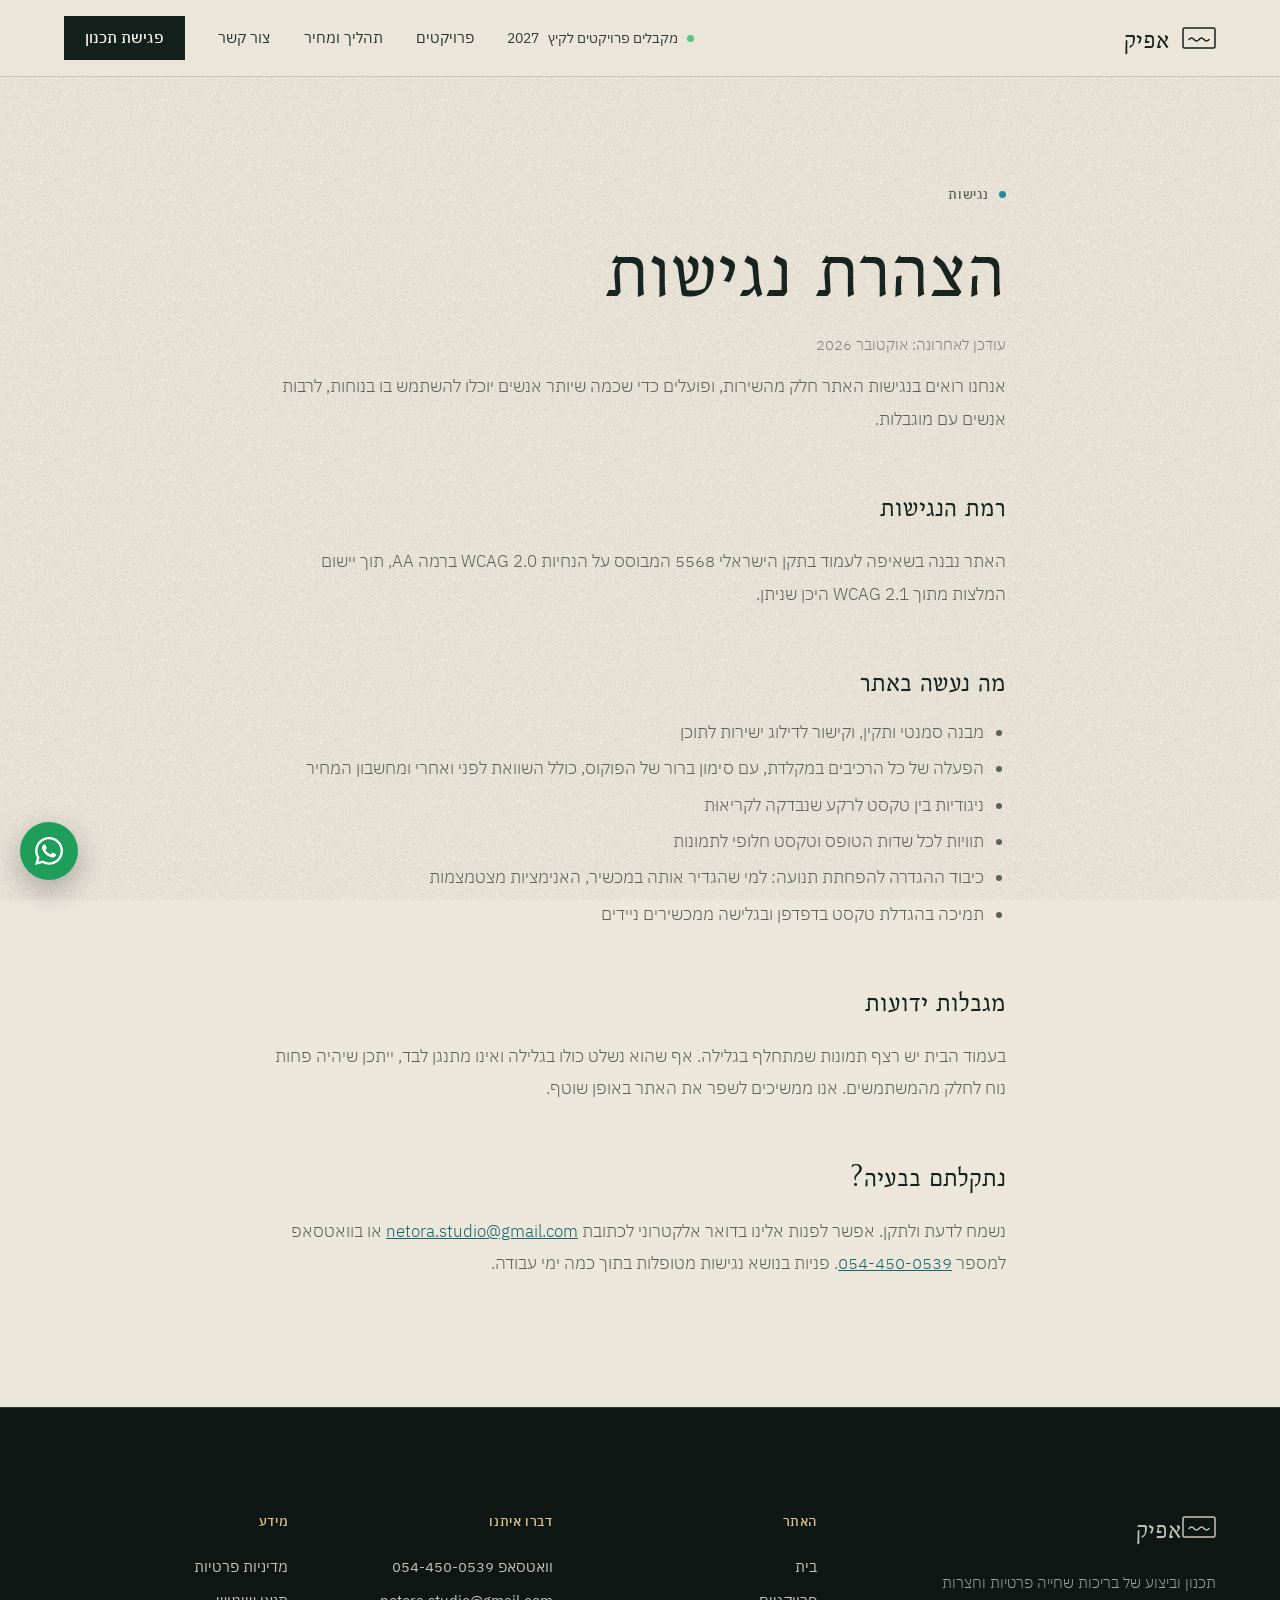
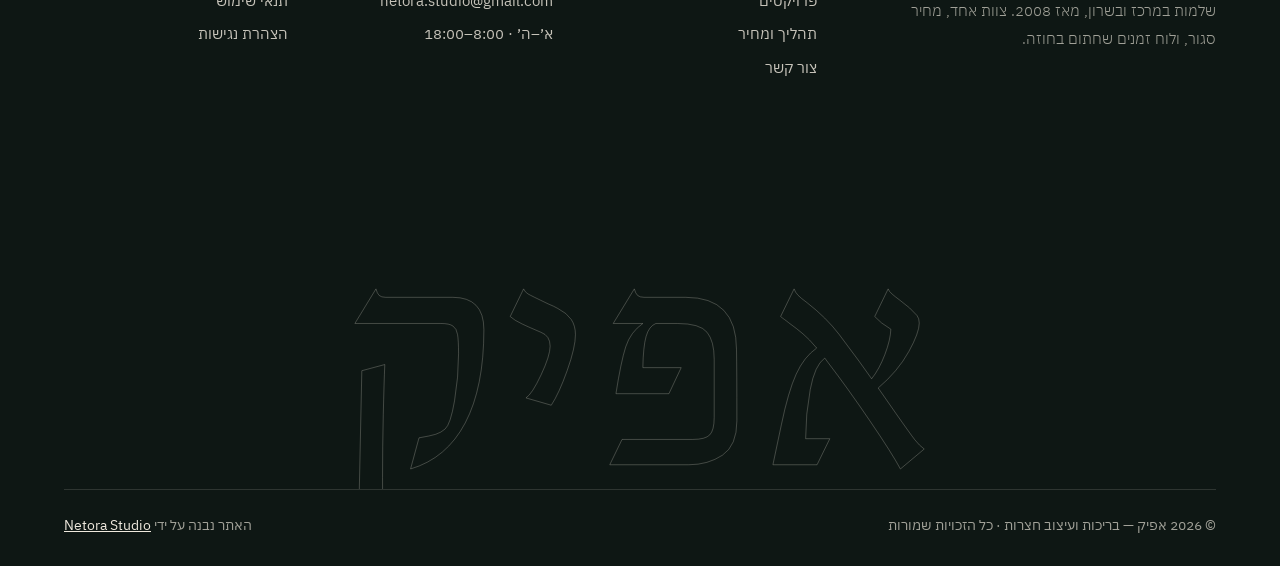
==== commit 36bcdd71: "Afik v2: landing card, written commitments, service previews, rotating reviews, summer count Co-Auth" ====
--- a/accessibility.html
+++ b/accessibility.html
@@ -28,7 +28,7 @@
 <link rel="preload" href="fonts/ibm-plex-sans-hebrew-hebrew-300-normal.woff2" as="font" type="font/woff2" crossorigin>
 <link rel="preload" href="fonts/ibm-plex-sans-hebrew-hebrew-400-normal.woff2" as="font" type="font/woff2" crossorigin>
 <script>(function(){var d=document.documentElement;d.classList.add('js');try{if(sessionStorage.getItem('afik-go')){d.classList.add('veil-in');sessionStorage.removeItem('afik-go')}}catch(e){}})();</script>
-<link rel="stylesheet" href="site.css?v=1">
+<link rel="stylesheet" href="site.css?v=2">
 </head>
 <body>
 <a class="skip" href="#main">דילוג לתוכן</a>
@@ -36,6 +36,7 @@
 <header id="nav" data-on="light">
   <a class="logo" href="index.html" aria-label="אפיק — לדף הבית"><svg viewBox="0 0 34 22" fill="none" stroke="currentColor" stroke-width="1.5" stroke-linecap="round" aria-hidden="true"><rect x="1" y="1" width="32" height="20" rx="1.5"/><path d="M7 12.5q2.5-3 5 0t5 0 5 0 5 0"/></svg><span>אפיק</span></a>
   <div class="nav-r">
+    <span class="nav-status"><i aria-hidden="true"></i>מקבלים פרויקטים לקיץ <span class="sy">2027</span></span>
     <nav class="nav-links" aria-label="ראשי"><a href="projects.html">פרויקטים</a><a href="process.html">תהליך ומחיר</a><a href="contact.html">צור קשר</a></nav>
     <a class="nav-cta" href="contact.html">פגישת תכנון</a>
     <button class="burger" type="button" aria-label="תפריט" aria-expanded="false" aria-controls="menu"><i></i><i></i></button>
@@ -73,6 +74,6 @@
   </div>
 </footer>
 <a class="wa-fab" href="https://wa.me/972544500539" target="_blank" rel="noopener" aria-label="כתבו לנו בוואטסאפ"><svg viewBox="0 0 24 24" fill="currentColor" aria-hidden="true"><path d="M.057 24l1.687-6.163a11.867 11.867 0 0 1-1.587-5.946C.16 5.335 5.495 0 12.05 0a11.817 11.817 0 0 1 8.413 3.488 11.824 11.824 0 0 1 3.48 8.414c-.003 6.557-5.338 11.892-11.893 11.892a11.9 11.9 0 0 1-5.688-1.448L.057 24zm6.597-3.807c1.676.995 3.276 1.591 5.392 1.592 5.448 0 9.886-4.434 9.889-9.885.002-5.462-4.415-9.89-9.881-9.892-5.452 0-9.887 4.434-9.889 9.884-.001 2.225.651 3.891 1.746 5.634l-.999 3.648 3.742-.981zm11.387-5.464c-.074-.124-.272-.198-.57-.347-.297-.149-1.758-.868-2.031-.967-.272-.099-.47-.149-.669.149-.198.297-.768.967-.941 1.165-.173.198-.347.223-.644.074-.297-.149-1.255-.462-2.39-1.475-.883-.788-1.48-1.761-1.653-2.059-.173-.297-.018-.458.13-.606.134-.133.297-.347.446-.521.151-.172.2-.296.3-.495.099-.198.05-.372-.025-.521-.075-.148-.669-1.611-.916-2.206-.242-.579-.487-.501-.669-.51l-.57-.01c-.198 0-.52.074-.792.372s-1.04 1.016-1.04 2.479 1.065 2.876 1.213 3.074c.149.198 2.095 3.2 5.076 4.487.709.306 1.263.489 1.694.626.712.226 1.36.194 1.872.118.571-.085 1.758-.719 2.006-1.413.248-.695.248-1.29.173-1.414z"/></svg><span class="tip">כתבו לנו בוואטסאפ</span></a>
-<script src="site.js?v=1"></script>
+<script src="site.js?v=2"></script>
 </body>
 </html>
--- a/site.css
+++ b/site.css
@@ -50,18 +50,21 @@
 .disp{font-family:var(--display);font-weight:400;letter-spacing:-.005em}
 
 /* ---------- buttons ---------- */
-.btn{display:inline-flex;align-items:center;justify-content:center;gap:14px;min-height:56px;padding:0 28px;border:1px solid var(--ink);
+.btn{--fill:var(--water-ink);--fill-ink:var(--paper);position:relative;isolation:isolate;overflow:hidden;display:inline-flex;align-items:center;justify-content:center;gap:14px;min-height:56px;padding:0 28px;border:1px solid var(--ink);
   background:var(--ink);color:var(--paper);text-decoration:none;font-size:16px;font-weight:500;letter-spacing:.01em;cursor:pointer;
-  transition:background .35s var(--out),color .35s var(--out),border-color .35s var(--out)}
+  transition:color .45s var(--out),border-color .45s var(--out)}
+.btn:before{content:"";position:absolute;inset:-1px;z-index:-1;background:var(--fill);transform:scaleX(0);transform-origin:right;transition:transform .6s var(--out)}
+.btn:hover:before{transform:scaleX(1)}
+.btn:hover{color:var(--fill-ink)}
 .btn .ar{width:22px;height:12px;flex:none;transition:transform .45s var(--out)}
-.btn:hover{background:var(--water-ink);border-color:var(--water-ink)}
+.btn:hover{border-color:var(--fill)}
 .btn:hover .ar{transform:translateX(-6px)}
 .btn.ghost{background:transparent;color:var(--ink)}
-.btn.ghost:hover{background:var(--ink);color:var(--paper)}
+.btn.ghost{--fill:var(--ink)}
 .on-dark .btn,.btn.light{background:var(--on-night);color:var(--night);border-color:var(--on-night)}
-.on-dark .btn:hover,.btn.light:hover{background:var(--gold);border-color:var(--gold)}
+.on-dark .btn,.btn.light{--fill:var(--gold);--fill-ink:var(--night)}
 .on-dark .btn.ghost,.btn.light.ghost{background:transparent;color:var(--on-night);border-color:rgba(239,233,222,.5)}
-.on-dark .btn.ghost:hover,.btn.light.ghost:hover{background:var(--on-night);color:var(--night);border-color:var(--on-night)}
+.on-dark .btn.ghost,.btn.light.ghost{--fill:var(--on-night);--fill-ink:var(--night)}
 .tl{display:inline-flex;align-items:center;gap:10px;text-decoration:none;font-weight:500;font-size:15.5px;padding-bottom:6px;
   background:linear-gradient(currentColor,currentColor) right bottom/100% 1px no-repeat;transition:background-size .5s var(--out)}
 .tl:hover{background-size:0 1px}
@@ -154,7 +157,7 @@
 /* ==========================================================================
    HOME — the build
    ========================================================================== */
-#build{position:relative;height:640vh;background:var(--night)}
+#build{position:relative;height:740vh;background:var(--stone)}
 #build .stage{position:sticky;top:0;height:100vh;height:100lvh;overflow:hidden}
 .frames{position:absolute;inset:0}
 .frames img{position:absolute;inset:0;width:100%;height:100%;object-fit:cover;object-position:50% 50%;opacity:0;will-change:opacity,transform}
@@ -203,7 +206,7 @@
 .b-rail i{display:block;height:100%;background:var(--gold);transform:scaleX(0);transform-origin:right}
 
 @media(max-width:900px){
-  #build{height:560vh}
+  #build{height:650vh}
   .b-scrim{background:
     linear-gradient(to bottom,rgba(10,17,14,.78) 0%,rgba(10,17,14,.5) 22%,rgba(10,17,14,0) 40%),
     linear-gradient(to top,rgba(10,17,14,.8) 0%,rgba(10,17,14,.35) 16%,rgba(10,17,14,0) 30%)}
@@ -223,7 +226,7 @@
 }
 
 /* ---------- home: studio statement ---------- */
-.studio{padding:clamp(100px,14vw,200px) 0 clamp(80px,10vw,140px)}
+.studio{padding:clamp(70px,9vw,130px) 0 clamp(80px,10vw,140px)}
 .studio-grid{display:grid;grid-template-columns:minmax(0,1.55fr) minmax(0,1fr);gap:clamp(36px,6vw,110px);align-items:end}
 .say{font-family:var(--display);font-size:clamp(34px,4.3vw,68px);line-height:1.12;margin-top:28px}
 .studio .side p{color:var(--ink2);font-weight:300;font-size:17px;line-height:1.85;max-width:44ch}
@@ -561,3 +564,81 @@
   .cue i{animation:none}
   html.veil-go #veil,html.veil-out #veil{transition:none}
 }
+
+/* ==========================================================================
+   v2 — landing card, vows, service peek, rotating reviews, summer count
+   ========================================================================== */
+/* grain: a faint paper/film texture over everything on larger screens */
+@media (min-width:901px){
+  body:after{content:"";position:fixed;inset:0;z-index:95;pointer-events:none;background:url(media/grain.png);opacity:.55}
+}
+
+/* two-tone headings: the second clause steps back */
+.split.two .ln:last-child > span{color:var(--ink3)}
+.on-dark .split.two .ln:last-child > span{color:rgba(239,233,222,.46)}
+
+/* the build lands into the page as a framed picture */
+.shot{position:absolute;inset:0;overflow:hidden;background:var(--night);--L:0;--it:11vh;--is:5vw;--ib:10vh;
+  clip-path:inset(calc(var(--L) * var(--it)) calc(var(--L) * var(--is)) calc(var(--L) * var(--ib)) calc(var(--L) * var(--is)) round calc(var(--L) * 4px))}
+.landcap{position:absolute;inset-inline:5vw;bottom:0;height:10vh;display:flex;align-items:center;justify-content:space-between;gap:20px;
+  font-size:14.5px;color:var(--ink2);opacity:0;transform:translateY(12px);pointer-events:none}
+.landcap.on{pointer-events:auto}
+.landcap b{font-family:var(--display);font-weight:400;font-size:24px;color:var(--ink);margin-inline-end:14px}
+.landcap .sep{opacity:.4;margin:0 8px}
+@media(max-width:900px){
+  .shot{--it:calc(var(--nav-h) + 1vh);--is:4vw;--ib:12vh}
+  .landcap{inset-inline:4vw;height:12vh;flex-direction:column;justify-content:center;align-items:flex-start;gap:4px;font-size:13.5px}
+  .landcap b{font-size:21px}
+}
+
+/* nav: open-for-bookings note */
+.nav-status{display:none;align-items:center;gap:9px;font-size:13.5px;opacity:.86;white-space:nowrap}
+.nav-status i{width:7px;height:7px;border-radius:50%;background:#3FBF7A;box-shadow:0 0 0 0 rgba(63,191,122,.6);animation:pulse 2.4s ease-out infinite}
+@keyframes pulse{0%{box-shadow:0 0 0 0 rgba(63,191,122,.55)}80%,100%{box-shadow:0 0 0 9px rgba(63,191,122,0)}}
+@media(min-width:1240px){.nav-status{display:inline-flex}}
+
+/* three written commitments */
+.vows{background:var(--night);color:var(--on-night);padding:clamp(90px,11vw,170px) 0}
+.vows h2{font-family:var(--display);font-weight:400;font-size:clamp(50px,7.4vw,124px);line-height:.98;margin-top:24px}
+.vows-grid{display:grid;grid-template-columns:repeat(3,1fr);margin-top:clamp(56px,7vw,110px)}
+.vow{position:relative;padding:34px clamp(20px,2.4vw,40px) 0;border-inline-start:1px solid var(--night-line)}
+.vow:first-child{border-inline-start:0;padding-inline-start:0}
+.vow:before{content:"";position:absolute;top:0;inset-inline:0;height:1px;background:var(--gold);transform:scaleX(0);transform-origin:right;transition:transform 1.4s var(--out) .2s}
+.vow:first-child:before{inset-inline-start:0}
+.vow.in:before{transform:scaleX(1)}
+.vow .big{font-family:var(--display);font-size:clamp(84px,9vw,156px);line-height:.86;color:var(--gold);direction:ltr;text-align:right}
+.vow h3{font-family:var(--display);font-weight:400;font-size:clamp(26px,2.3vw,36px);line-height:1.15;margin-top:22px}
+.vow p{margin-top:14px;color:var(--on-night2);font-weight:300;font-size:16px;line-height:1.8;max-width:34ch}
+@media(max-width:900px){
+  .vows-grid{grid-template-columns:1fr}
+  .vow{border-inline-start:0;padding:30px 0 40px;border-bottom:1px solid var(--night-line)}
+  .vow:last-child{border-bottom:0;padding-bottom:0}
+}
+
+/* services: a picture follows the cursor */
+.svc-peek{position:fixed;top:0;left:0;z-index:60;width:clamp(220px,19vw,300px);pointer-events:none;will-change:transform}
+.svc-peek .in2{position:relative;aspect-ratio:3 / 4;overflow:hidden;opacity:0;transform:scale(.82);transition:opacity .35s ease,transform .6s var(--out);box-shadow:0 30px 60px rgba(10,17,14,.28)}
+.svc-peek.on .in2{opacity:1;transform:none}
+.svc-peek img{position:absolute;inset:0;width:100%;height:100%;object-fit:cover;opacity:0;transform:scale(1.12);transition:opacity .45s ease,transform .9s var(--out)}
+.svc-peek img.on{opacity:1;transform:none}
+@media (hover:none),(pointer:coarse){.svc-peek{display:none}}
+
+/* rotating reviews on the full-bleed photo */
+.tqs{display:grid}
+.tq{grid-area:1 / 1;opacity:0;visibility:hidden;transform:translateY(22px);transition:opacity .7s ease,transform 1s var(--out),visibility 0s linear .7s}
+.tq.on{opacity:1;visibility:visible;transform:none;transition:opacity .9s ease .15s,transform 1.1s var(--out) .15s,visibility 0s}
+.tq blockquote{font-family:var(--display);font-size:clamp(32px,4.2vw,68px);line-height:1.1}
+.tq figcaption{margin-top:22px;font-size:15px;color:var(--on-night2);letter-spacing:.02em}
+.tctl{display:flex;align-items:center;gap:22px;margin-top:34px}
+.td{display:flex;gap:6px}
+.td button{border:0;background:none;color:var(--on-night2);font-size:13.5px;padding:6px 8px;cursor:pointer;font-family:var(--sans);direction:ltr}
+.td button[aria-current="true"]{color:var(--on-night)}
+.tbar{flex:1;max-width:220px;height:1px;background:rgba(239,233,222,.24)}
+.tbar i{display:block;height:100%;background:var(--gold);transform:scaleX(0);transform-origin:right}
+
+/* call: days left until the summer */
+.call-grid{display:grid;grid-template-columns:minmax(0,1fr) auto;gap:30px;align-items:end}
+.days{text-align:left}
+.days b{display:block;font-family:var(--display);font-weight:400;font-size:clamp(110px,15vw,250px);line-height:.8;color:var(--gold);direction:ltr}
+.days span{display:block;margin-top:14px;font-size:15px;color:var(--on-night2);text-align:left}
+@media(max-width:900px){.call-grid{grid-template-columns:1fr}.days,.days span{text-align:right}.days b{text-align:right}}
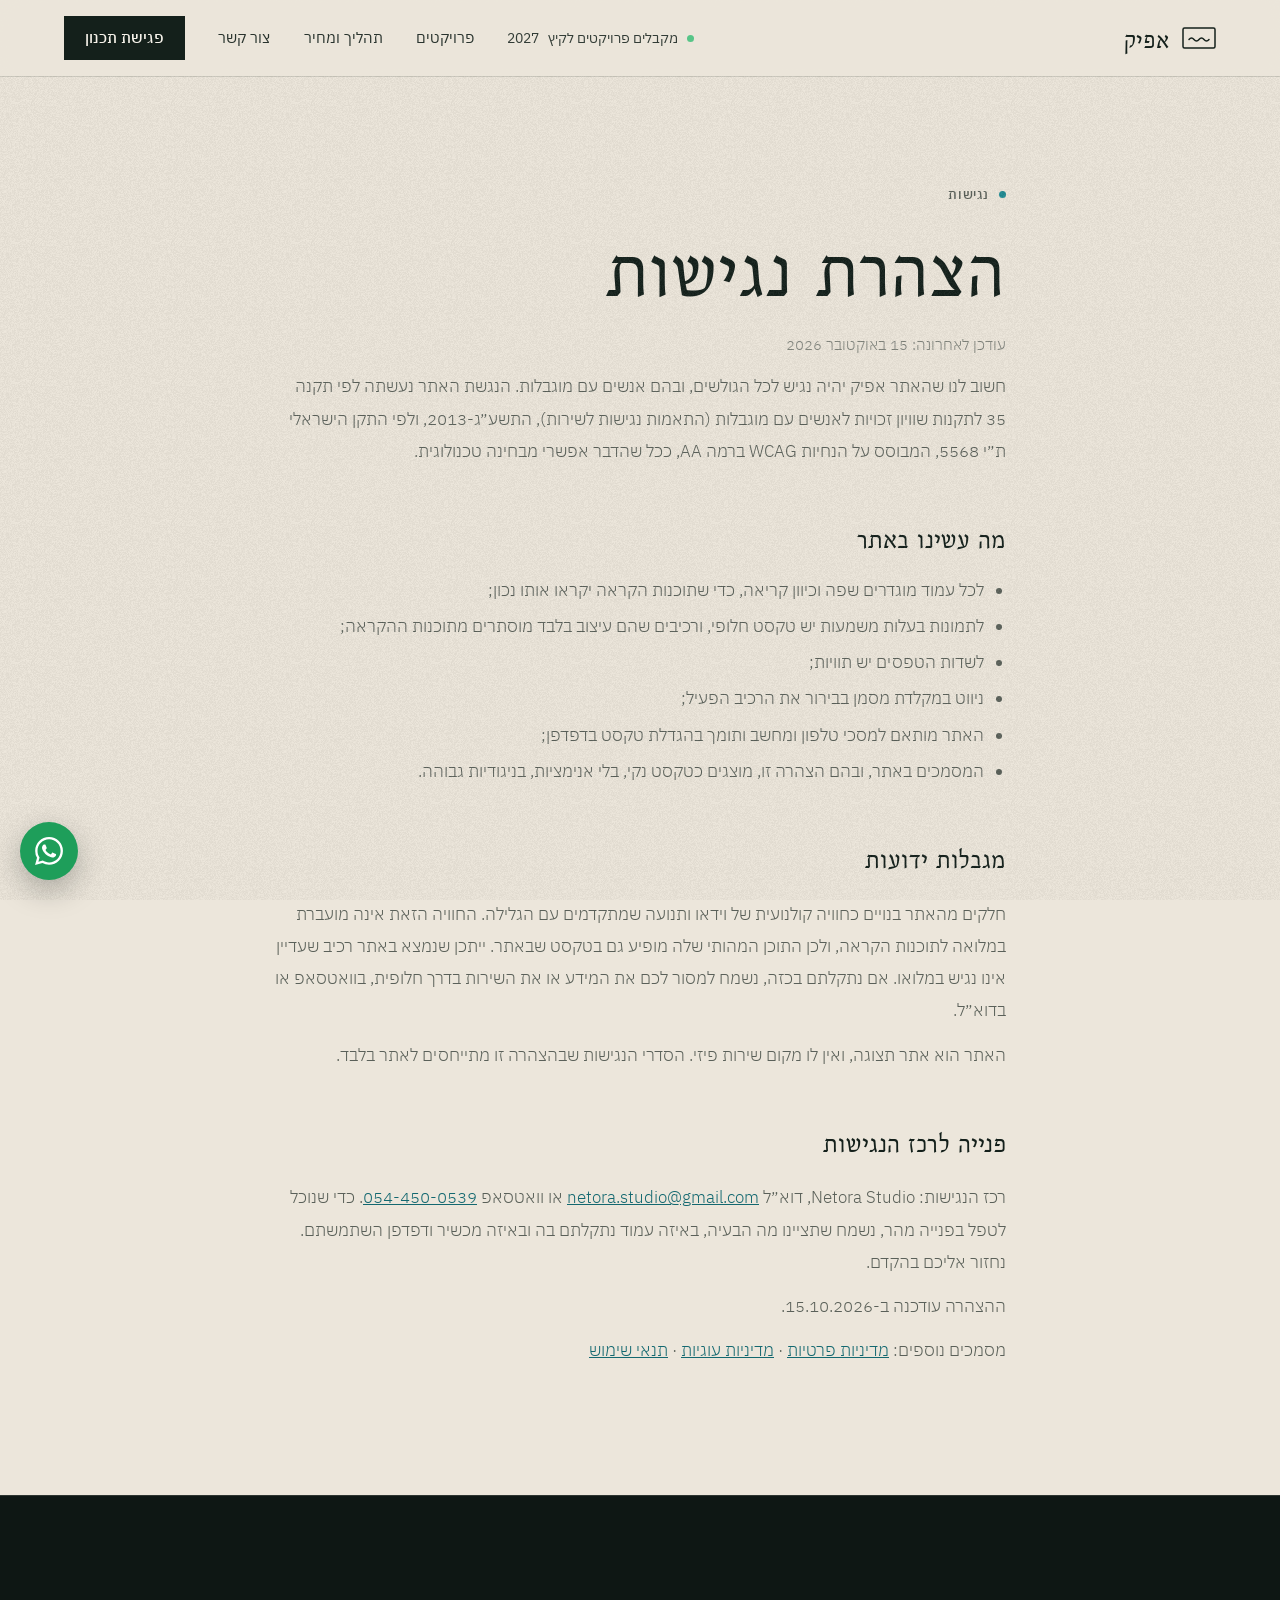
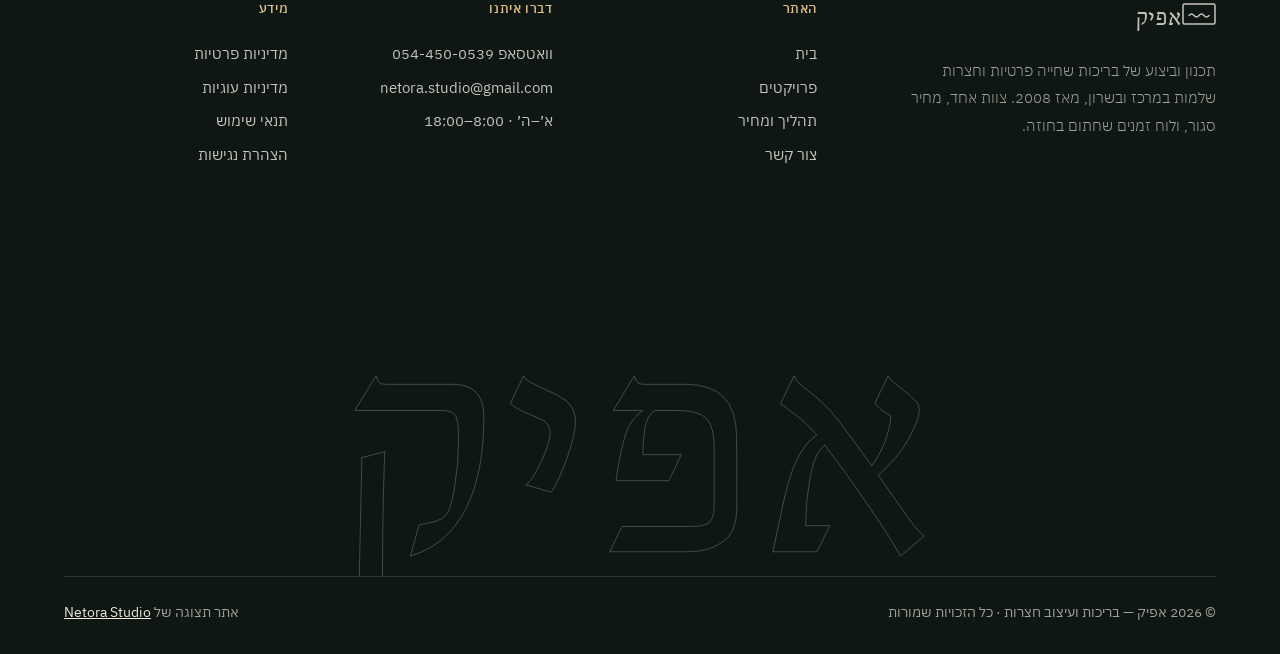
==== commit 6a041680: "Add legal pages: privacy, cookies, terms, accessibility Privacy policy written to Amendment 13 of th" ====
--- a/accessibility.html
+++ b/accessibility.html
@@ -28,7 +28,8 @@
 <link rel="preload" href="fonts/ibm-plex-sans-hebrew-hebrew-300-normal.woff2" as="font" type="font/woff2" crossorigin>
 <link rel="preload" href="fonts/ibm-plex-sans-hebrew-hebrew-400-normal.woff2" as="font" type="font/woff2" crossorigin>
 <script>(function(){var d=document.documentElement;d.classList.add('js');try{if(sessionStorage.getItem('afik-go')){d.classList.add('veil-in');sessionStorage.removeItem('afik-go')}}catch(e){}})();</script>
-<link rel="stylesheet" href="site.css?v=2">
+<link rel="stylesheet" href="site.css?v=4">
+<style id="nx-a11y">:focus-visible{outline:2px solid currentColor!important;outline-offset:3px!important}</style>
 </head>
 <body>
 <a class="skip" href="#main">דילוג לתוכן</a>
@@ -51,9 +52,18 @@
   <div class="wrap">
     <div class="lbl">נגישות</div>
     <h1>הצהרת נגישות</h1>
-    <p class="upd">עודכן לאחרונה: אוקטובר 2026</p>
-    <p>אנחנו רואים בנגישות האתר חלק מהשירות, ופועלים כדי שכמה שיותר אנשים יוכלו להשתמש בו בנוחות, לרבות אנשים עם מוגבלות.</p><h2>רמת הנגישות</h2><p>האתר נבנה בשאיפה לעמוד בתקן הישראלי 5568 המבוסס על הנחיות WCAG 2.0 ברמה AA, תוך יישום המלצות מתוך WCAG 2.1 היכן שניתן.</p><h2>מה נעשה באתר</h2><ul><li>מבנה סמנטי ותקין, וקישור לדילוג ישירות לתוכן</li><li>הפעלה של כל הרכיבים במקלדת, עם סימון ברור של הפוקוס, כולל השוואת לפני ואחרי ומחשבון המחיר</li><li>ניגודיות בין טקסט לרקע שנבדקה לקריאוּת</li><li>תוויות לכל שדות הטופס וטקסט חלופי לתמונות</li><li>כיבוד ההגדרה להפחתת תנועה: למי שהגדיר אותה במכשיר, האנימציות מצטמצמות</li><li>תמיכה בהגדלת טקסט בדפדפן ובגלישה ממכשירים ניידים</li></ul><h2>מגבלות ידועות</h2><p>בעמוד הבית יש רצף תמונות שמתחלף בגלילה. אף שהוא נשלט כולו בגלילה ואינו מתנגן לבד, ייתכן שיהיה פחות נוח לחלק מהמשתמשים. אנו ממשיכים לשפר את האתר באופן שוטף.</p><h2>נתקלתם בבעיה?</h2><p>נשמח לדעת ולתקן. אפשר לפנות אלינו בדואר אלקטרוני לכתובת <a href="mailto:netora.studio@gmail.com" dir="ltr">netora.studio@gmail.com</a> או בוואטסאפ למספר <a href="https://wa.me/972544500539" dir="ltr">054-450-0539</a>. פניות בנושא נגישות מטופלות בתוך כמה ימי עבודה.</p>
-  </div>
+<p class="upd">עודכן לאחרונה: 15 באוקטובר 2026</p>
+<p>חשוב לנו שהאתר אפיק יהיה נגיש לכל הגולשים, ובהם אנשים עם מוגבלות. הנגשת האתר נעשתה לפי תקנה 35 לתקנות שוויון זכויות לאנשים עם מוגבלות (התאמות נגישות לשירות), התשע״ג-2013, ולפי התקן הישראלי ת״י 5568, המבוסס על הנחיות WCAG ברמה AA, ככל שהדבר אפשרי מבחינה טכנולוגית.</p>
+<h2>מה עשינו באתר</h2>
+<ul><li>לכל עמוד מוגדרים שפה וכיוון קריאה, כדי שתוכנות הקראה יקראו אותו נכון;</li><li>לתמונות בעלות משמעות יש טקסט חלופי, ורכיבים שהם עיצוב בלבד מוסתרים מתוכנות ההקראה;</li><li>לשדות הטפסים יש תוויות;</li><li>ניווט במקלדת מסמן בבירור את הרכיב הפעיל;</li><li>האתר מותאם למסכי טלפון ומחשב ותומך בהגדלת טקסט בדפדפן;</li><li>המסמכים באתר, ובהם הצהרה זו, מוצגים כטקסט נקי, בלי אנימציות, בניגודיות גבוהה.</li></ul>
+<h2>מגבלות ידועות</h2>
+<p>חלקים מהאתר בנויים כחוויה קולנועית של וידאו ותנועה שמתקדמים עם הגלילה. החוויה הזאת אינה מועברת במלואה לתוכנות הקראה, ולכן התוכן המהותי שלה מופיע גם בטקסט שבאתר. ייתכן שנמצא באתר רכיב שעדיין אינו נגיש במלואו. אם נתקלתם בכזה, נשמח למסור לכם את המידע או את השירות בדרך חלופית, בוואטסאפ או בדוא״ל.</p>
+<p>האתר הוא אתר תצוגה, ואין לו מקום שירות פיזי. הסדרי הנגישות שבהצהרה זו מתייחסים לאתר בלבד.</p>
+<h2>פנייה לרכז הנגישות</h2>
+<p>רכז הנגישות: Netora Studio, דוא״ל <a href="mailto:netora.studio@gmail.com" dir="ltr" style="unicode-bidi:isolate;white-space:nowrap">netora.studio@gmail.com</a> או וואטסאפ <a href="https://wa.me/972544500539" target="_blank" rel="noopener" dir="ltr" style="unicode-bidi:isolate;white-space:nowrap">054-450-0539</a>. כדי שנוכל לטפל בפנייה מהר, נשמח שתציינו מה הבעיה, באיזה עמוד נתקלתם בה ובאיזה מכשיר ודפדפן השתמשתם. נחזור אליכם בהקדם.</p>
+<p>ההצהרה עודכנה ב-15.10.2026.</p>
+<p class="nx-docs">מסמכים נוספים: <a class="nx-doc" href="privacy.html">מדיניות פרטיות</a> · <a class="nx-doc" href="cookies.html">מדיניות עוגיות</a> · <a class="nx-doc" href="terms.html">תנאי שימוש</a></p>
+</div>
 </main>
 <footer class="site on-dark" data-nav="dark">
   <div class="wrap">
@@ -64,16 +74,16 @@
       </div>
       <div><h4>האתר</h4><a href="index.html">בית</a><a href="projects.html">פרויקטים</a><a href="process.html">תהליך ומחיר</a><a href="contact.html">צור קשר</a></div>
       <div><h4>דברו איתנו</h4><a href="https://wa.me/972544500539" target="_blank" rel="noopener">וואטסאפ <span dir="ltr">054-450-0539</span></a><a href="mailto:netora.studio@gmail.com">netora.studio@gmail.com</a><a href="contact.html">א׳–ה׳ · 8:00–18:00</a></div>
-      <div><h4>מידע</h4><a href="privacy.html">מדיניות פרטיות</a><a href="terms.html">תנאי שימוש</a><a href="accessibility.html">הצהרת נגישות</a></div>
+      <div><h4>מידע</h4><a href="privacy.html">מדיניות פרטיות</a><a href="cookies.html">מדיניות עוגיות</a><a href="terms.html">תנאי שימוש</a><a href="accessibility.html">הצהרת נגישות</a></div>
     </div>
     <div class="f-word" aria-hidden="true">אפיק</div>
     <div class="f-base">
       <span>© <span id="yr">2026</span> אפיק — בריכות ועיצוב חצרות · כל הזכויות שמורות</span>
-      <span>האתר נבנה על ידי <a href="https://www.instagram.com/netora._studio/" target="_blank" rel="noopener">Netora Studio</a></span>
+      <span>אתר תצוגה של <a href="https://www.instagram.com/netora._studio/" target="_blank" rel="noopener">Netora Studio</a></span>
     </div>
   </div>
 </footer>
 <a class="wa-fab" href="https://wa.me/972544500539" target="_blank" rel="noopener" aria-label="כתבו לנו בוואטסאפ"><svg viewBox="0 0 24 24" fill="currentColor" aria-hidden="true"><path d="M.057 24l1.687-6.163a11.867 11.867 0 0 1-1.587-5.946C.16 5.335 5.495 0 12.05 0a11.817 11.817 0 0 1 8.413 3.488 11.824 11.824 0 0 1 3.48 8.414c-.003 6.557-5.338 11.892-11.893 11.892a11.9 11.9 0 0 1-5.688-1.448L.057 24zm6.597-3.807c1.676.995 3.276 1.591 5.392 1.592 5.448 0 9.886-4.434 9.889-9.885.002-5.462-4.415-9.89-9.881-9.892-5.452 0-9.887 4.434-9.889 9.884-.001 2.225.651 3.891 1.746 5.634l-.999 3.648 3.742-.981zm11.387-5.464c-.074-.124-.272-.198-.57-.347-.297-.149-1.758-.868-2.031-.967-.272-.099-.47-.149-.669.149-.198.297-.768.967-.941 1.165-.173.198-.347.223-.644.074-.297-.149-1.255-.462-2.39-1.475-.883-.788-1.48-1.761-1.653-2.059-.173-.297-.018-.458.13-.606.134-.133.297-.347.446-.521.151-.172.2-.296.3-.495.099-.198.05-.372-.025-.521-.075-.148-.669-1.611-.916-2.206-.242-.579-.487-.501-.669-.51l-.57-.01c-.198 0-.52.074-.792.372s-1.04 1.016-1.04 2.479 1.065 2.876 1.213 3.074c.149.198 2.095 3.2 5.076 4.487.709.306 1.263.489 1.694.626.712.226 1.36.194 1.872.118.571-.085 1.758-.719 2.006-1.413.248-.695.248-1.29.173-1.414z"/></svg><span class="tip">כתבו לנו בוואטסאפ</span></a>
-<script src="site.js?v=2"></script>
+<script src="site.js?v=4"></script>
 </body>
 </html>
--- a/site.css
+++ b/site.css
@@ -160,8 +160,9 @@
 #build{position:relative;height:740vh;background:var(--stone)}
 #build .stage{position:sticky;top:0;height:100vh;height:100lvh;overflow:hidden}
 .frames{position:absolute;inset:0}
+.frames picture{display:contents}
 .frames img{position:absolute;inset:0;width:100%;height:100%;object-fit:cover;object-position:50% 50%;opacity:0;will-change:opacity,transform}
-.frames img:first-child{opacity:1}
+.frames picture:first-child img{opacity:1}
 .b-scrim{position:absolute;inset:0;pointer-events:none;
   background:
    linear-gradient(to top,rgba(10,17,14,.78) 0%,rgba(10,17,14,.38) 26%,rgba(10,17,14,0) 52%),
@@ -642,3 +643,169 @@
 .days b{display:block;font-family:var(--display);font-weight:400;font-size:clamp(110px,15vw,250px);line-height:.8;color:var(--gold);direction:ltr}
 .days span{display:block;margin-top:14px;font-size:15px;color:var(--on-night2);text-align:left}
 @media(max-width:900px){.call-grid{grid-template-columns:1fr}.days,.days span{text-align:right}.days b{text-align:right}}
+
+/* ==========================================================================
+   v3 — phone hero, selected work, portfolio and project viewer
+   ========================================================================== */
+/* phone hero: the frames are now tall, so the chapter text sits on the sky
+   and the week counter on the lawn without covering the pool */
+@media (max-aspect-ratio: 4/5){
+  .b-scrim{background:
+    linear-gradient(to bottom,rgba(10,17,14,.74) 0%,rgba(10,17,14,.5) 17%,rgba(10,17,14,.14) 30%,rgba(10,17,14,0) 38%),
+    linear-gradient(to top,rgba(10,17,14,.72) 0%,rgba(10,17,14,.3) 18%,rgba(10,17,14,0) 32%)}
+  .chs{top:calc(var(--nav-h) + 3vh)}
+  .ch h2{text-shadow:0 2px 24px rgba(10,17,14,.45)}
+  .ch p{font-weight:400;color:#F3EEE4;text-shadow:0 1px 12px rgba(10,17,14,.7)}
+}
+
+/* services: small picture in each row on touch screens */
+.row .th{display:none}
+@media (hover:none),(pointer:coarse){
+  .row{grid-template-columns:72px 1fr 40px}
+  .row .i{display:none}
+  .row .th{display:block;grid-row:1 / 3;grid-column:1;width:72px;height:92px;object-fit:cover}
+  .row p{grid-column:2}
+}
+
+/* selected work on the home page */
+.work{padding:clamp(70px,9vw,140px) 0;border-top:1px solid var(--line)}
+.wgrid{display:grid;grid-template-columns:repeat(12,minmax(0,1fr));gap:clamp(40px,5vw,80px) clamp(16px,2vw,30px);align-items:start}
+.wcard{display:block;text-decoration:none}
+.wcard .pic{position:relative;overflow:hidden;background:var(--sand);aspect-ratio:16 / 10}
+.wcard .pic img{position:absolute;inset:0;width:100%;height:100%;object-fit:cover;transition:transform 1.4s var(--out)}
+.wcard:hover .pic img{transform:scale(1.04)}
+.wcard .meta{display:flex;align-items:flex-start;gap:16px;padding-top:18px}
+.wcard .meta > div{flex:1}
+.wcard .no{font-size:13px;color:var(--ink3);font-weight:500;padding-top:8px;direction:ltr}
+.wcard h3{font-family:var(--display);font-weight:400;font-size:clamp(26px,2.4vw,40px);line-height:1.1}
+.wcard p{color:var(--ink2);font-size:15px;font-weight:300;margin-top:6px}
+.wcard .go{flex:none;width:48px;height:48px;border:1px solid var(--line);border-radius:50%;display:grid;place-items:center;transition:background .4s,color .4s,border-color .4s}
+.wcard .go svg{width:18px;height:10px}
+.wcard:hover .go{background:var(--ink);color:var(--paper);border-color:var(--ink)}
+.wcard.w0{grid-column:1 / 8}
+.wcard.w1{grid-column:8 / 13;margin-top:22%}.wcard.w1 .pic{aspect-ratio:4 / 5}
+.wcard.w2{grid-column:2 / 7}.wcard.w2 .pic{aspect-ratio:4 / 5}
+.wcard.w3{grid-column:7 / 13;margin-top:12%}
+.wcard.w4{grid-column:1 / 6;margin-top:-6%}.wcard.w4 .pic{aspect-ratio:1 / 1}
+.wcard.w5{grid-column:6 / 13;margin-top:8%}
+@media(max-width:900px){
+  .wgrid{grid-template-columns:minmax(0,1fr);gap:46px}
+  .wcard{grid-column:1 / -1!important;margin-top:0!important}
+  .wcard .pic,.wcard.w1 .pic,.wcard.w2 .pic,.wcard.w4 .pic{aspect-ratio:4 / 3}
+  .wcard:nth-child(n+5){display:none}
+}
+
+/* portfolio page */
+.pf-hero{padding-bottom:clamp(40px,5vw,70px)}
+.chips{display:flex;flex-wrap:wrap;gap:8px;justify-content:flex-start}
+.chip{border:1px solid var(--line);background:transparent;padding:10px 16px;font-size:15px;cursor:pointer;display:inline-flex;gap:6px;align-items:baseline;transition:background .3s,color .3s,border-color .3s;color:var(--ink)}
+.chip sup{font-size:11px;color:var(--ink3);direction:ltr}
+.chip:hover{border-color:var(--ink3)}
+.chip.on{background:var(--ink);color:var(--paper);border-color:var(--ink)}
+.chip.on sup{color:rgba(246,242,234,.6)}
+.pf{padding-bottom:clamp(80px,10vw,150px)}
+.pgrid{display:grid;grid-template-columns:repeat(3,minmax(0,1fr));gap:clamp(36px,4vw,64px) clamp(16px,2vw,28px)}
+.pcard{display:block;width:100%;min-width:0;text-align:right;border:0;background:none;padding:0;cursor:pointer;text-decoration:none;color:inherit;font:inherit;transition:opacity .45s ease,transform .6s var(--out)}
+.pcard.out{display:none!important}
+.pcard .pic{position:relative;display:block;width:100%;overflow:hidden;background:var(--sand);aspect-ratio:4 / 5}
+.pcard .pic img{position:absolute;inset:0;width:100%;height:100%;object-fit:cover;transition:transform 1.4s var(--out)}
+.pcard:hover .pic img{transform:scale(1.05)}
+.pcard .zoom{position:absolute;top:16px;left:16px;width:44px;height:44px;border-radius:50%;background:rgba(246,242,234,.9);color:var(--ink);display:grid;place-items:center;font-size:22px;line-height:1;opacity:0;transform:scale(.8);transition:opacity .35s,transform .5s var(--out)}
+.pcard:hover .zoom,.pcard:focus-visible .zoom{opacity:1;transform:none}
+.pcard .meta{display:flex;align-items:flex-start;gap:14px;padding-top:16px}
+.pcard .no{font-size:13px;color:var(--ink3);font-weight:500;padding-top:7px;direction:ltr}
+.pcard .h3,.pcard h3{display:block;font-family:var(--display);font-weight:400;font-size:clamp(24px,2vw,32px);line-height:1.12}
+.pcard .p,.pcard p{display:block;color:var(--ink2);font-size:14.5px;font-weight:300;margin-top:5px}
+.pcard.feat{grid-column:1 / 3;grid-row:span 1}
+.pcard.feat .pic{aspect-ratio:auto;height:100%;min-height:0}
+.pcard.feat{display:flex;flex-direction:column}
+.pcard.feat .pic{flex:1;aspect-ratio:16 / 10.6}
+.pcard.feat .meta > div{flex:1}
+.pcard.feat .go{flex:none;width:48px;height:48px;border:1px solid var(--line);border-radius:50%;display:grid;place-items:center}
+.pcard.feat .go svg{width:18px;height:10px}
+.tagp{position:absolute;top:18px;right:18px;background:rgba(14,23,20,.55);color:#fff;font-size:13px;padding:7px 12px;-webkit-backdrop-filter:blur(6px);backdrop-filter:blur(6px)}
+@media(max-width:1100px){.pgrid{grid-template-columns:repeat(2,minmax(0,1fr))}.pcard.feat{grid-column:1 / -1}}
+@media(max-width:640px){.pgrid{grid-template-columns:minmax(0,1fr);gap:44px}.pcard .pic{aspect-ratio:4 / 3.4}}
+
+/* project viewer */
+.lb{position:fixed;inset:0;z-index:200;background:var(--night);color:var(--on-night);display:grid;grid-template-columns:minmax(0,1fr) min(440px,36vw);opacity:0;transition:opacity .45s ease}
+.lb[hidden]{display:none}
+.lb.on{opacity:1}
+.lb-pic{position:relative;overflow:hidden;background:#0a110f}
+.lb-pic img{position:absolute;inset:0;width:100%;height:100%;object-fit:cover;transform:scale(1.04);transition:transform 1.4s var(--out),opacity .4s ease}
+.lb.on .lb-pic img{transform:none}
+.lb-side{display:flex;flex-direction:column;padding:clamp(24px,3vw,44px);overflow-y:auto}
+.lb-top{display:flex;justify-content:space-between;align-items:center;margin-bottom:auto;padding-bottom:30px}
+.lb-n{font-size:13px;color:var(--on-night2);direction:ltr}
+.lb-x{width:46px;height:46px;border:1px solid var(--night-line);border-radius:50%;background:none;position:relative;cursor:pointer;color:var(--on-night)}
+.lb-x i{position:absolute;top:50%;left:13px;right:13px;height:1.5px;background:currentColor}
+.lb-x i:first-child{transform:rotate(45deg)}.lb-x i:last-child{transform:rotate(-45deg)}
+.lb h2{font-family:var(--display);font-weight:400;font-size:clamp(36px,3.2vw,54px);line-height:1.02;margin-top:16px}
+.lb-place{color:var(--on-night2);font-size:15.5px;margin-top:10px}
+.lb-line{color:rgba(239,233,222,.84);font-weight:300;font-size:16.5px;line-height:1.8;margin-top:22px}
+.lb-spec{display:grid;grid-template-columns:1fr 1fr;margin:30px 0 0;border-top:1px solid var(--night-line)}
+.lb-spec div{padding:16px 0;border-bottom:1px solid var(--night-line)}
+.lb-spec div:nth-child(odd){padding-inline-end:14px}
+.lb-spec dt{font-size:12.5px;color:var(--on-night2);font-weight:500}
+.lb-spec dd{margin:6px 0 0;font-family:var(--display);font-size:22px;line-height:1.2}
+.lb .btn{margin-top:30px;width:100%}
+.lb-nav{display:flex;gap:10px;margin-top:18px}
+.lb-nav button{flex:1;height:52px;border:1px solid var(--night-line);background:none;color:var(--on-night);cursor:pointer;display:grid;place-items:center;transition:background .3s,color .3s}
+.lb-nav button:hover{background:var(--on-night);color:var(--night)}
+.lb-nav svg{width:20px;height:11px}
+@media(max-width:900px){
+  .lb{grid-template-columns:1fr;grid-template-rows:44svh auto;overflow-y:auto}
+  .lb-side{overflow:visible;padding:22px var(--pad) 34px}
+  .lb-top{position:absolute;top:14px;inset-inline:var(--pad);margin:0;padding:0}
+  .lb-x{background:rgba(14,23,20,.5);-webkit-backdrop-filter:blur(6px);backdrop-filter:blur(6px)}
+  .lb-n{background:rgba(14,23,20,.5);padding:6px 10px}
+}
+html.lb-open{overflow:hidden}
+
+.lb .lbl{color:var(--on-night2)}
+.lb .lbl:before{background:var(--gold)}
+
+/* ==========================================================================
+   v4 — 360 tour around the Galilee pool
+   ========================================================================== */
+.tour{position:relative;height:420vh;background:var(--night);color:var(--on-night)}
+.tour-stage{position:sticky;top:0;height:100vh;height:100lvh;overflow:hidden;touch-action:pan-y;cursor:grab;user-select:none}
+.tour-stage.drag{cursor:grabbing}
+.tour-box{position:absolute;inset:0;overflow:hidden;background:#0b1210}
+.tour-poster,.tour-v{position:absolute;inset:0;width:100%;height:100%;object-fit:cover}
+.tour-v{opacity:0;transition:opacity .5s ease;pointer-events:none}
+.tour.live .tour-v{opacity:1}
+.tour-scrim{position:absolute;inset:0;pointer-events:none;
+  background:linear-gradient(to bottom,rgba(10,17,14,.62) 0%,rgba(10,17,14,.12) 24%,rgba(10,17,14,0) 40%),
+             linear-gradient(to top,rgba(10,17,14,.7) 0%,rgba(10,17,14,.2) 22%,rgba(10,17,14,0) 38%)}
+.tour-ui{position:absolute;inset-inline:0;top:0;height:100vh;height:100dvh;pointer-events:none;display:flex;flex-direction:column;justify-content:space-between;
+  padding:calc(var(--nav-h) + 3vh) var(--pad) max(34px,5vh)}
+.tour-ui a,.tour-dial{pointer-events:auto}
+.tour-head h2{font-family:var(--display);font-weight:400;font-size:clamp(46px,6vw,100px);line-height:.98;margin-top:14px;text-shadow:0 2px 30px rgba(10,17,14,.35)}
+.tour-head p{margin-top:12px;font-size:15px;color:rgba(239,233,222,.86)}
+.tour-foot{display:flex;align-items:center;gap:22px}
+.tour-dial{position:relative;width:96px;height:96px;flex:none;outline-offset:6px}
+.tour-dial svg{position:absolute;inset:0;width:100%;height:100%;transform:rotate(-90deg)}
+.tour-dial circle{fill:none;stroke-width:1.5}
+.tour-dial .t-bg{stroke:rgba(239,233,222,.25)}
+.tour-dial .t-fg{stroke:var(--gold);stroke-dasharray:339.3;stroke-dashoffset:339.3}
+.tour-dial .t-tick line{stroke:var(--on-night);stroke-width:2;stroke-linecap:round}
+.tour-dial .t-tick{transform-origin:60px 60px}
+.tour-dial b{position:absolute;inset:0;display:flex;align-items:center;justify-content:center;font-family:var(--display);font-weight:400;font-size:28px;direction:ltr}
+.tour-hint{font-size:14.5px;color:rgba(239,233,222,.78);flex:1}
+.tour-foot .tl{color:var(--on-night)}
+.tour-load{position:absolute;inset-inline:0;bottom:0;height:2px;background:rgba(239,233,222,.12)}
+.tour-load i{display:block;height:100%;background:var(--gold);transform:scaleX(0);transform-origin:right;transition:transform .3s ease,opacity .6s ease}
+.tour.ready .tour-load i{opacity:0}
+@media (max-aspect-ratio: 4/5){
+  .tour{height:360vh}
+  .tour-box{inset:auto 0;top:50%;height:100vw;max-height:72vh;transform:translateY(-46%);-webkit-mask-image:linear-gradient(to bottom,transparent 0,#000 12%,#000 88%,transparent 100%);mask-image:linear-gradient(to bottom,transparent 0,#000 12%,#000 88%,transparent 100%)}
+  .tour-scrim{background:linear-gradient(to bottom,rgba(10,17,14,1) 0%,rgba(10,17,14,0) 30%),linear-gradient(to top,rgba(10,17,14,1) 0%,rgba(10,17,14,0) 30%)}
+  .tour-foot{flex-wrap:wrap;gap:14px 18px}
+  .tour-dial{width:76px;height:76px}
+  .tour-dial b{font-size:23px}
+  .tour-hint{flex:1 1 calc(100% - 100px)}
+}
+
+.lb .lb-tour{margin-top:26px;color:var(--gold);align-self:flex-start}
+.lb .lb-tour[hidden]{display:none}
